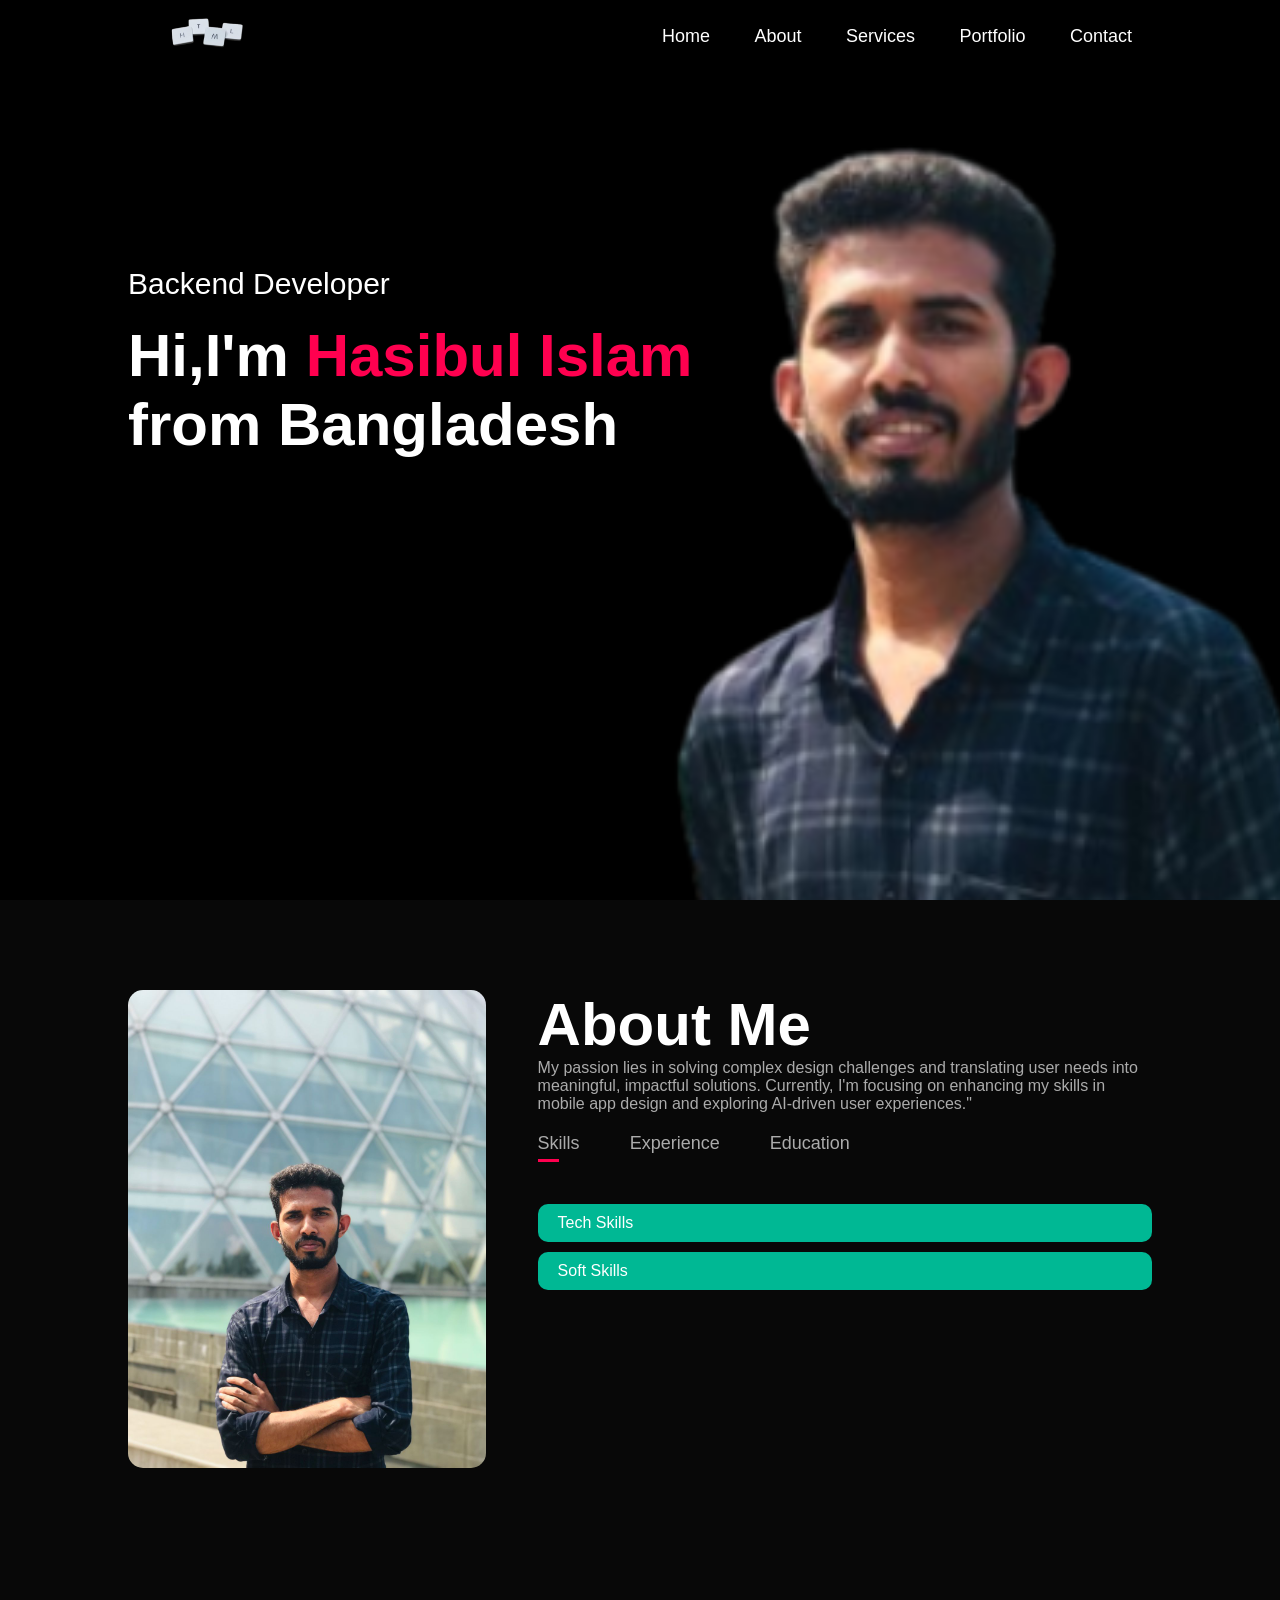
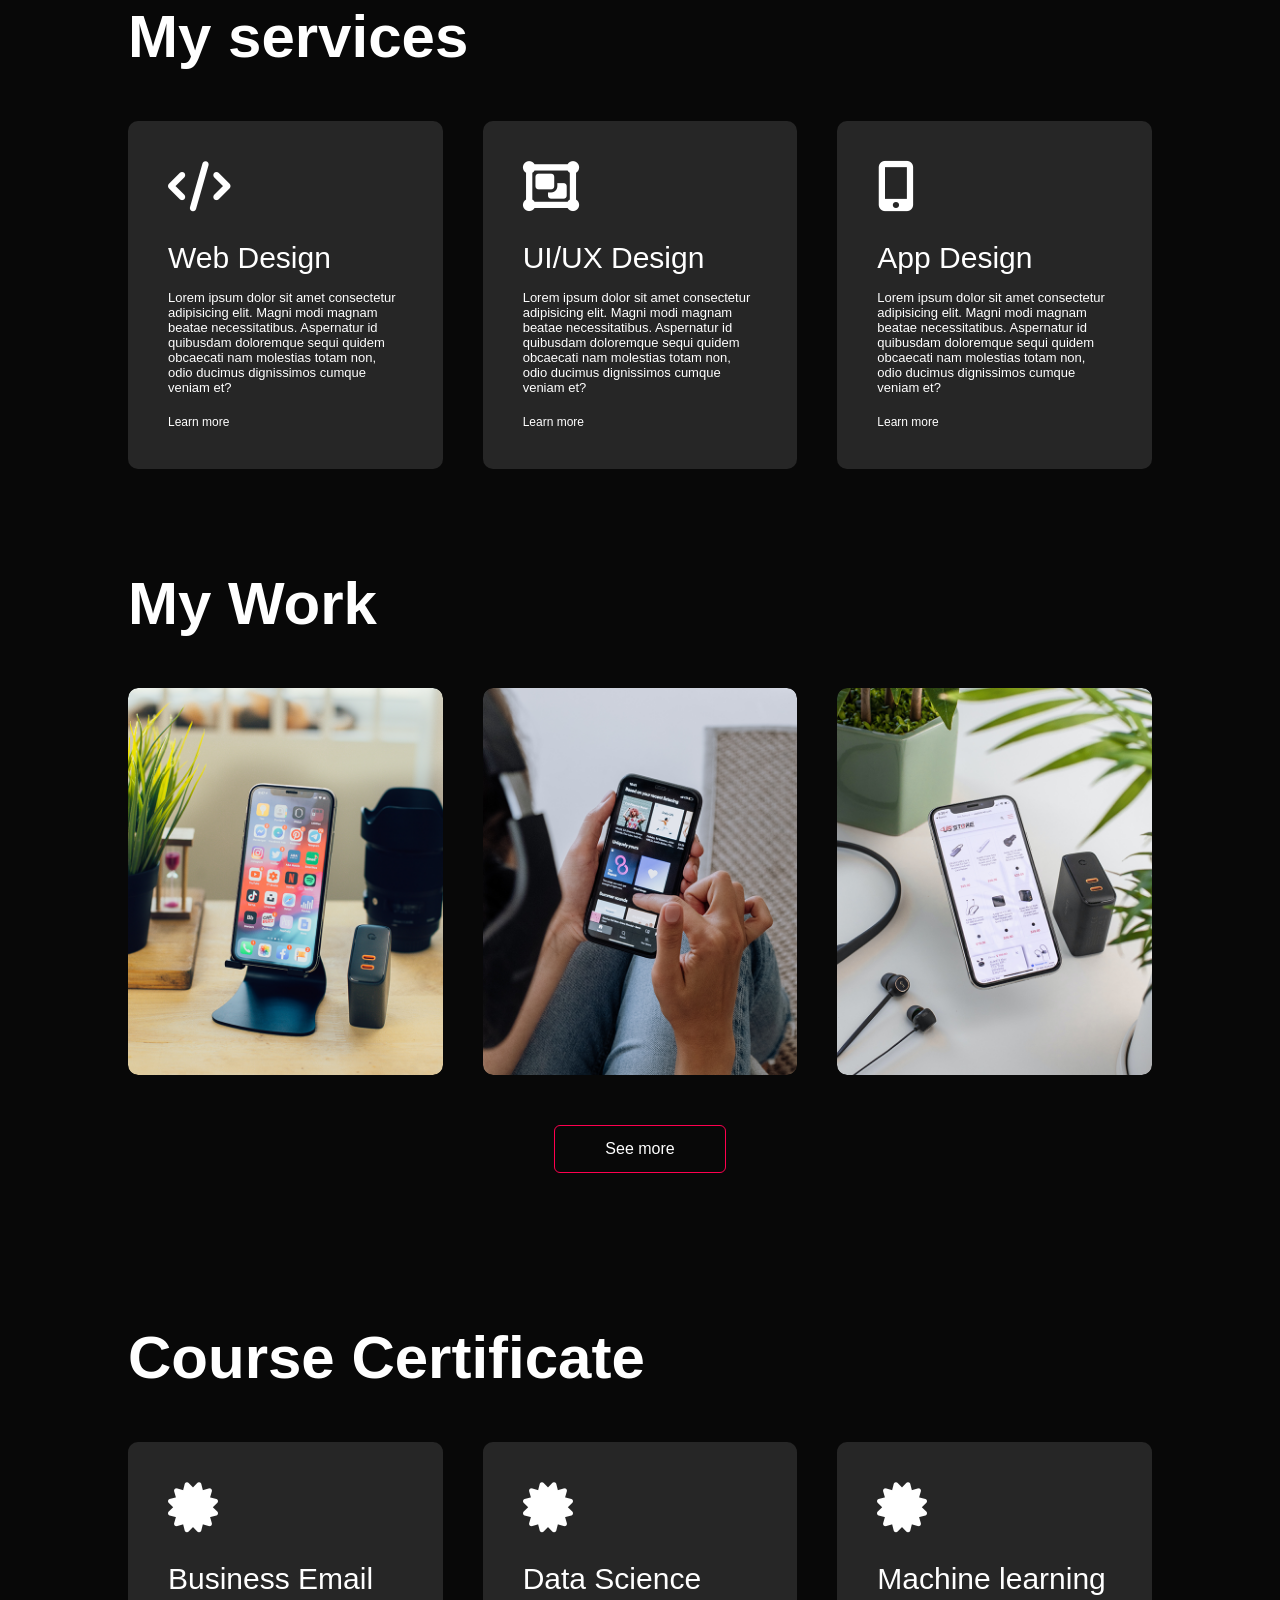
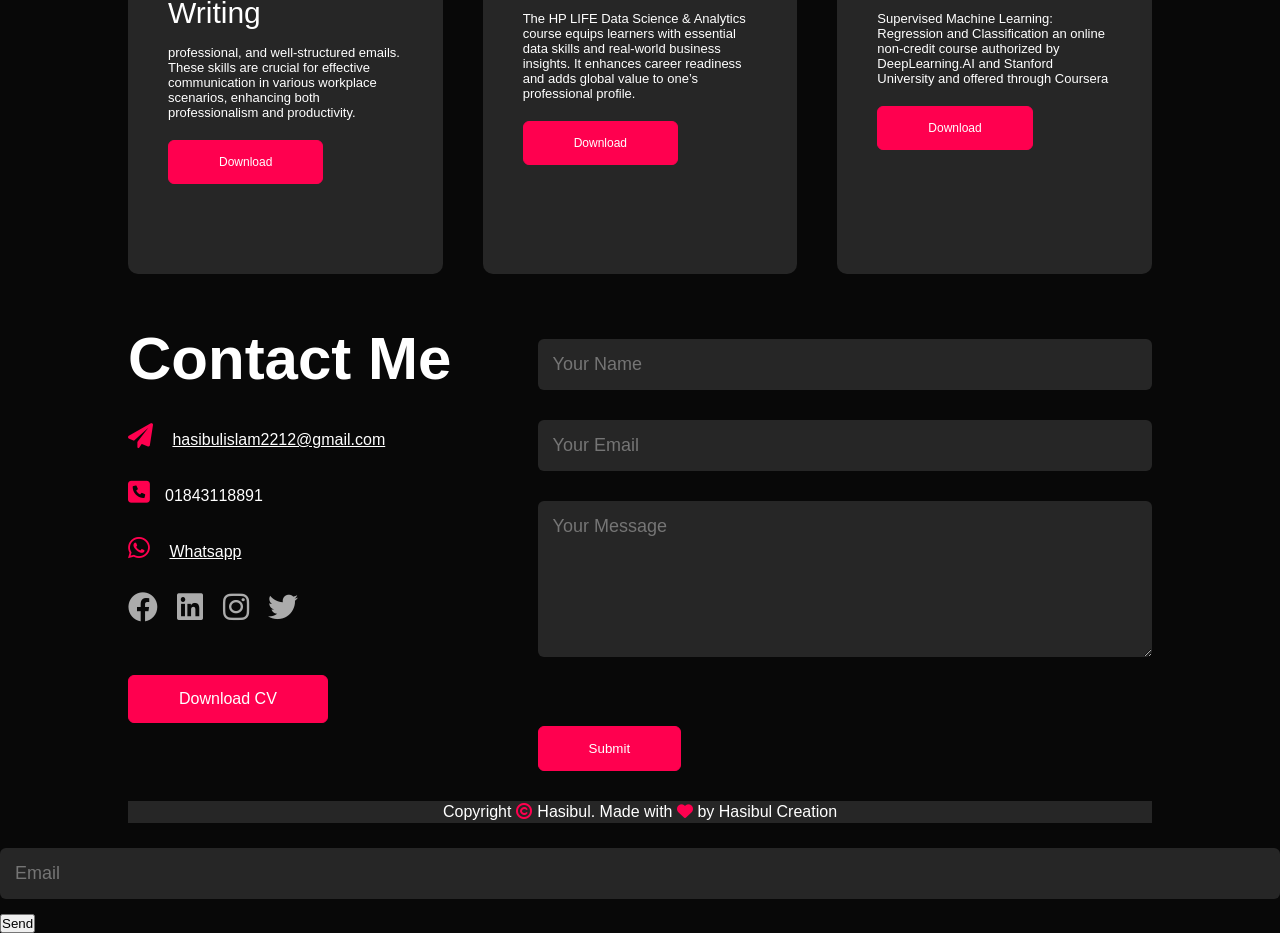
==== index.html @ d0d45b20 "added some feature" ====
<!DOCTYPE html>
<html lang="en">
<head>
    <meta charset="UTF-8">
    <meta name="viewport" content="width=device-width, initial-scale=1.0">
    <title>Portfolio</title>
    <link rel="stylesheet" href="style.css">
    <link rel="stylesheet" href="https://cdnjs.cloudflare.com/ajax/libs/font-awesome/6.0.0-beta3/css/all.min.css">


</head>
<body>
    <!--Home section-->
    <div id="header">
        <div class="container">
            <nav>
                <img src="images/logo1.png" class="logo">
                <ul id="sidemenu">
                    <li><a href="#header">Home</a></li>
                    <li><a href="#about">About</a></li>
                    <li><a href="#services">Services</a></li>
                    <li><a href="#portfolia">Portfolio</a></li>
                    <li><a href="#contact">Contact</a></li>
                    <i class="fa-solid fa-xmark"onclick="closemenu()"></i>
                </ul>
                <i class="fa-solid fa-bars" onclick="openmenu()"></i>
            </nav>
            <div class="header-text">
                <p>Backend Developer</p>
                <h1>Hi,I'm <span>Hasibul Islam </span> <br>from Bangladesh</h1>
            </div>
        </div>

    </div>
    <!-- About section-->
    <div id="about">
        <div class="container">
            <div class="row">
                <div class="about-col-1">
                    <img src="images/my.jpg">
                </div>
                <div class="about-col-2">
                   <h1 class="sub-title">About Me</h1>
                   <p>My passion lies in solving complex design challenges and translating user needs into meaningful, impactful solutions.
                    Currently, I'm focusing on enhancing my skills in mobile app design and exploring AI-driven user experiences."
                   </p>
                   <div class="tab-titles">
                    <p class="tab-links active-link" onclick="opentab('skills')">Skills</p>
                    <p class="tab-links"onclick="opentab('experience')">Experience</p>
                    <p class="tab-links"onclick="opentab('education')">Education</p>
                   </div>
<!---addd -->

<div class="tab-contents active-tab" id="skills">
    <div class="skill-section">
      <button class="dropdown-btn">Tech Skills</button>
      <div class="dropdown-content">
        <ul>
                        
            <li>
                <span>Python</span><br>
                <div class="bar-container">
                  <div class="bar" style="width: 90%;">90%</div>
                </div>
              </li>

              <li>
                <span>JavaScript</span><br>
                <div class="bar-container">
                  <div class="bar" style="width: 75%;">75%</div>
                </div>
              </li>

              <li>
                <span>react</span><br>
                <div class="bar-container">
                  <div class="bar" style="width: 30%;">30%</div>
                </div>
              </li>

              <li>
                <span>C</span><br>
                <div class="bar-container">
                  <div class="bar" style="width: 80%;">80%</div>
                </div>
              </li>

              <li>
                <span>C++</span><br>
                <div class="bar-container">
                  <div class="bar" style="width: 60%;">60%</div>
                </div>
              </li>

              <li>
                <span>HTML</span><br>
                <div class="bar-container">
                  <div class="bar" style="width: 95;">95%</div>
                </div>
              </li>

              <li>
                <span>CSS</span><br>
                <div class="bar-container">
                  <div class="bar" style="width: 90;">90%</div>
                </div>
              </li>
              <li>
                <span>Bootstrap</span><br>
                <div class="bar-container">
                  <div class="bar" style="width: 60%;">60%</div>
                </div>
              </li>

              <li>
                <span>Mysql</span><br>
                <div class="bar-container">
                  <div class="bar" style="width: 70%;">70%</div>
                </div>
              </li>
              <li>
                <span>SQLite</span><br>
                <div class="bar-container">
                  <div class="bar" style="width: 70;">70%</div>
                </div>
              </li>
        </ul>

        
      </div>
    </div>
  
    <div class="skill-section">
      <button class="dropdown-btn">Soft Skills</button>
      <div class="dropdown-content">
        <ul>
          <li>
            <span>Communication</span><br>
            <div class="bar-container">
              <div class="bar" style="width: 80%;">80%</div>
            </div>
          </li>
          <li>
            <span>Teamwork</span><br>
            <div class="bar-container">
              <div class="bar" style="width: 75%;">75%</div>
            </div>
          </li>
          <li>
            <span>Problem_Solving</span><br>
            <div class="bar-container">
              <div class="bar" style="width: 75%;">75%</div>
            </div>
          </li>

          <li>
            <span>Adaptability</span><br>
            <div class="bar-container">
              <div class="bar" style="width: 100%;">100%</div>
            </div>
          </li>
          <li>
            <span>Leadership</span><br>
            <div class="bar-container">
              <div class="bar" style="width: 70%;">70%</div>
            </div>
          </li>

          <li>
            <span>Time management</span><br>
            <div class="bar-container">
              <div class="bar" style="width: 95%;">95%</div>
            </div>
          </li>
          


        </ul>
      </div>
    </div>
  </div>



                   
                   <div class="tab-contents" id="experience">
                    <ul>
                        <li><span>2021 - Current</span><br>UI/UX Design Training at ET Institute </li>
                        <li><span>2019 - 2021</span><br>Team lead at StartApp LLC.</li>
                        <li><span>2017 - 2019</span><br> Internship on Android /ios system</li>
                    </ul>

                   </div>
                   <div class="tab-contents"id="education">
                    <ul>
                        <li><span>2016</span><br>UI/UX design Training a ET Institute</li>
                        <li><span>2019-2024</span><br>B.sc in CSE </li>
                        <li><span>2025</span><br>M.sc in Data Science</li>
                    </ul>

                   </div>
                   
                </div>
            </div>
        </div>
    </div>
    <!------Serrvices------------------>
    <div id="services">
        <div class="container">
            <h1 class="sub-title">My services</h1>
            <div class="services-list">
                <div>
                    <i class="fas fa-code"></i>
                    <h2>Web Design</h2>
                    <p>Lorem ipsum dolor sit amet consectetur adipisicing elit. Magni modi magnam beatae necessitatibus. Aspernatur id quibusdam doloremque sequi quidem obcaecati nam molestias totam non, odio ducimus dignissimos cumque veniam et?</p>
                    <a href="#">Learn more</a>
                </div>
                <div>
                    <i class="fas fa-object-group"></i> 
                    <h2>UI/UX Design</h2>
                    <p>Lorem ipsum dolor sit amet consectetur adipisicing elit. Magni modi magnam beatae necessitatibus. Aspernatur id quibusdam doloremque sequi quidem obcaecati nam molestias totam non, odio ducimus dignissimos cumque veniam et?</p>
                    <a href="#">Learn more</a>
                </div>
                <div>
                    <i class="fas fa-mobile-alt"></i> 

                    <h2>App Design</h2>
                    <p>Lorem ipsum dolor sit amet consectetur adipisicing elit. Magni modi magnam beatae necessitatibus. Aspernatur id quibusdam doloremque sequi quidem obcaecati nam molestias totam non, odio ducimus dignissimos cumque veniam et?</p>
                    <a href="#">Learn more</a>
                </div>
                   
                </div>

            </div>
        </div>
     
        <!---------portfolio-------------->
    <div id="portfolia">
        <div class="container">
            <h1 class="sub-title">My Work</h1>
            <div class="work-list">
                <div class="work">
                    <img src="images/work-1.png">
                    <div class="layer">
                        <h3>Social Media App</h3>
                        <p>The app connects you to the talented prople around the world. Download the app from play store.</p>
                        <a href="#"><i class="fa-solid fa-up-right-from-square"></i></a>
                    </div>
                </div>
                <div class="work"><img src="images/work-2.png">
                    <div class="layer">
                        <h3>Music App</h3>
                        <p>The app connects you to the talented prople around the world. Download the app from play store.</p>
                        <a href="#"><i class="fa-solid fa-up-right-from-square"></i></a>
                    </div>
                    </div>
                <div class="work"><img src="images/work-3.png">
                    <div class="layer">
                        <h3>Online Shopping App</h3>
                        <p>Buy product stay at home and save time ,Enjoy life. Download the app from play store.</p>
                        <a href="#"><i class="fa-solid fa-up-right-from-square"></i></a>
                
                </div>
                    
                
                </div>
            </div>
            
        <a href="#" class="btn">See more</a>
        </div>
    </div>

<!--  Online certification -->
    <!------Serrvices------------------>
    <div id="services">
        <div class="container">
            <h1 class="sub-title">Course Certificate</h1>
            <div class="services-list">
                <div>
                    <i class="fa-solid fa-certificate"></i>
                    <h2>Business Email Writing</h2>
                    <p>professional, and well-structured emails. These skills are crucial for effective communication in various workplace scenarios, enhancing both professionalism and productivity.</p>
                    <a href="images/Email.pdf" download class="btn btn2">Download</a>
                </div>
                <div>
                    <i class="fa-solid fa-certificate"></i>
                    <h2>Data Science</h2>
                    <p>The HP LIFE Data Science & Analytics course equips learners with essential data skills and real-world business insights. It enhances career readiness and adds global value to one’s professional profile.</p>
                    <a href="images/DataScience.pdf" download class="btn btn2">Download</a>
                </div>
                <div>
                    <i class="fa-solid fa-certificate"></i>

                    <h2>Machine learning</h2>
                    <p> Supervised Machine Learning: Regression and
                        Classification
                        an online non-credit course authorized by DeepLearning.AI and Stanford University and
                        offered through Coursera</p>
                        <a href="images/Supervised_ML.pdf" download class="btn btn2">Download</a>
                </div>
                   
                </div>

            </div>
        </div>


<!-----------------Contact------------------------>
<div id="contact">
    <div class="container">
        <div class="row">
            <div class="contact-left">
                <h1 class="sub-title">Contact Me</h1>
                <p><i class="fa-solid fa-paper-plane"></i>
                    <a href="mailto:hasibulislam2212@gmail.com"style="color: white; text-decoration: underline;">hasibulislam2212@gmail.com </a></p> 
                <p><i class="fa-solid fa-square-phone"></i>01843118891</p>
                <p>
                    <i class="fa-brands fa-whatsapp" ></i>
                    <a href="https://wa.me/8801843118891" style="color: white; text-decoration: underline;">Whatsapp</a>
                  </p>
                  
                

                <div class="social-icons">
                    <a href="https://www.facebook.com/profile.php?id=100022952733782"><i class="fa-brands fa-facebook"></i></a>
                    <a href="https://www.linkedin.com/in/md-hasibul-islam-a58a75264"><i class="fa-brands fa-linkedin"></i></a>
                    
                    <a href=""><i class="fa-brands fa-instagram"></i></a>
                    <a href=""><i class="fa-brands fa-twitter"></i></i>
                    </a>
                   

                   
                </div>
                <a href="images/my-cv.pdf" download class="btn btn2">Download CV</a>
            </div>
            <div class="contact-right">
                <form name="submit-to-google-sheet">
                    <input type="text" name="Name" placeholder="Your Name" required>
                    <input type="Email" name="Email" placeholder="Your Email" required>
                    <textarea name="Message" rows="6" placeholder="Your Message"></textarea>
                    <button type="submit" class="btn btn2">Submit</button>
                </form>
                <span id="msg"> </span>

            </div>
        </div>
        <div class="copyright">
            <p >Copyright <i id='copy'class="fa-regular fa-copyright"></i> Hasibul. Made with <i class="fa-solid fa-heart"></i> by Hasibul Creation</p>
        </div>
    </div>
</div>
    <script>
        var tablinks=document.getElementsByClassName("tab-links")
        var tabcontents=document.getElementsByClassName("tab-contents")
        function opentab(tabname){
            for(tablink of tablinks){
                tablink.classList.remove("active-link");
            }
            for(tabcontent of tabcontents){
                tabcontent.classList.remove("active-tab");
            }
            event.currentTarget.classList.add("active-link")
            document.getElementById(tabname).classList.add("active-tab");
        }
</script>
<script>
    var sidemenu=document.getElementById("sidemenu");

function openmenu(){
    sidemenu.style.right="0";
}
function closemenu(){
    sidemenu.style.right="-200px";
}
</script>

<!--------Scripts for google Sheet-->
<form name="submit-to-google-sheet">
    <input name="email" type="email" placeholder="Email" required>
    <button type="submit">Send</button>
  </form>
  
  <script>
    const scriptURL = 'https://script.google.com/macros/s/AKfycbxXuohKjLTqJzV5BYxZj2ONTsQzF-bx7kNTBcKmpNZhheGKKLPEAFTcOA_Ugq9JaPyUqA/exec'
    const form = document.forms['submit-to-google-sheet']

    const msg= document.getElementById("msg")
  
    form.addEventListener('submit', e => {
      e.preventDefault()
      fetch(scriptURL, { method: 'POST', body: new FormData(form)})
        .then(response => {
           msg.innerHTML ="Message sent successfully" 
           setTimeout(function(){
            msg.innerHTML = ""
           },5000)
           form.reset()
        })
        .catch(error => console.error('Error!', error.message))
    })
  </script>

<script>
    // JavaScript for dropdown toggle
    document.querySelectorAll(".dropdown-btn").forEach(btn => {
      btn.addEventListener("click", () => {
        btn.classList.toggle("active");
        const content = btn.nextElementSibling;
        content.style.display = content.style.display === "block" ? "none" : "block";
      });
    });
  </script>
  



    
</body>
</html>
---- style.css ----
*{
    margin: 0;
    padding: 0;
    font-family: 'Poppins',sans-serif;
    box-sizing: border-box;
}
html{
    scroll-behavior: smooth;
}
body{
    background-color:#080808;
    color: #fff;
}
#header{
    width: 100%;
    height:100vh;
    background-image: url(images/back.png);
    background-size:cover ;
    background-position: center;
}
.container{
    padding: 10px 10%;
}
nav{
    display: flex;
    align-items: center;
    justify-content: space-between;
    flex-wrap: wrap;
}
.logo{
    width: 140px;
}
nav ul li{
    display: inline-block;
    list-style: none;
    margin: 10px 20px;

}
nav ul li a{
    color:#fff;
    text-decoration: none;
    font-size: 18px ;
    position: relative;
}
nav ul li a::after{
    content: '' ;
    width: 0;
    height: 3px;
    background: #ff004f;
    position: absolute;
    left: 0;
    bottom: -6px;
    transition:  0.5s;
}
nav ul li a:hover::after{
    width: 100%;
}
.header-text{
    margin-top: 20%;
    font-size: 30px;
}
.header-text h1{
    font-size: 60px;
    margin-top: 20px;
}
.header-text h1 span{
    color: #ff004f;
}
/* ------------About section---------*/
#about{
    padding: 80px 0;
    color:#ababab;
}
.row{
    display: flex;
    justify-content: space-between;
    flex-wrap: wrap;
}
.about-col-1{
    flex-basis: 35%;
}
.about-col-1 img{
    width: 100%;
    border-radius: 15px;
}
.about-col-2{
   flex-basis: 60%; 

}
.sub-title{
    font-size: 60px;
    font-weight: 600;
    color: #fff;
}

.tab-titles{
    display: flex;
    margin: 20px 0 40px;
}
.tab-links{
    margin-right: 50px;
    font-size: 18px;
    font-weight: 500;
    cursor: pointer;
    position: relative;
}
.tab-links::after{
    content: '';
    width: 0;
    height: 3px;
    background: #ff004f;
    position: absolute;
    left: 0;
    bottom: -8px;
    transition: 0.5s;
}
.tab-links.active-link::after{
    width: 50%;

}
.tab-contents ul li{
    list-style: none;
    margin: 10px 0;
}
.tab-contents ul li span{
    color: #b54769;
    font-size: 14px;
}
.tab-contents{
    display: none;
}
.tab-contents.active-tab{
    display: block;
}

/* ------services-----------------*/
#services{
    padding: 30px 0;
}
.services-list{
    display: grid;
    grid-template-columns: repeat(auto-fit, minmax(250px,1fr));
    grid-gap: 40px;
    margin-top: 50px;
}
.services-list div{
background: #262626;
padding: 40px;
font-size: 13px;
font-weight: 300;
border-radius: 10px;
transition: background 0.5s, transform 0.5s;

}
.services-list div i{
    font-size: 50px;
    margin-bottom: 30px;

}
.services-list div h2{
    font-size: 30px;
    font-weight: 500;
    margin-bottom: 15px;

}
.services-list div a{
    text-decoration: none;
    color: #fff;
    font-size: 12px;
    margin-top: 20px;
    display: inline-block;
}
.services-list div:hover{
    background: #ff004f;
    transform: translateY(-10px);
}


/* --------------Portfolia----------*/
#portfolia{
    padding: 50px 0;
}
.work-list{
    display: grid;
    grid-template-columns: repeat(auto-fit, minmax(250px,1fr));
    grid-gap: 40px;
    margin-top: 50px;
}
.work{
    border-radius: 10px;
    position: relative;
    overflow: hidden;
}
.work img{
    width: 100%;
    border-radius: 10px;
    display: block;
    transition: transform 0.5s;
}
.layer{
    width: 100%;
    height: 0;
    background:linear-gradient(rgba(0,0,0,0.6), #ff004f);
    border-radius: 10px;
    position: absolute;
    left: 0;
    bottom: 0;
    overflow: hidden;
    display: flex;
    align-items: center;
    justify-content: center;
    flex-direction: column;
    padding: 0 40px;
    text-align: center;
    font-size: 20px;
    transition: height 0.5s;
}
.layer h3{
    font-weight: 500;
    margin-bottom: 20px;
}
.layer a{
    margin-top: 20px;
    color:#ff004f ;
    text-decoration: none;
    font-size: 18px;
    line-height: 60px;
    background:#fff;
    width: 60px;
    height: 60px;
    border-radius: 50%;
     text-align: center;
}

.work:hover img{
    transform: scale(1.1);

}
.work:hover .layer{
    height: 100%;
}
.btn{
    display: block;
    margin: 50px auto;
    width: fit-content;
    border: 1px solid #ff004f;
    padding: 14px 50px;
    border-radius: 6px;
    text-decoration: none;
    color: #fff;
    transition: background 0.5s;
}
.btn:hover{
    background: #ff004f;
}
/*-------------------Contact CSS------------*/
.contact-left{
    flex-basis: 35%;
}
.contact-right{
    flex-basis: 60%;
}
.contact-left p{
    margin-top: 30px;
}
.contact-left p i{
    color: #ff004f;
    margin-right: 15px;
    font-size: 25px;
}
.social-icons{
    margin-top: 30px;
}
.social-icons a{
    text-decoration: none;
    font-size: 30px;
    margin-right: 15px;
    color: #ababab;
    display: inline-block;
    transition: transform 0.5s;
}
.social-icons a:hover{
    color: #ff004f;
    transform: translateY(-5px);
}
.btn.btn2{
    display: inline-block;
    background: #ff004f;
}
.contact-right form{
    width: 100%; 
}
form input, form textarea{
 width: 100%;
 border: 0;
 outline: none;
 background: #262626;
 padding: 15px;
 margin: 15px 0;
 color: #fff;
 font-size:18px;
 border-radius: 6px;
}
form.btn2{
    padding: 14px 60px;
    font-size: 18px;
    margin-top: 20px;
    cursor: pointer;
}
.copyright{
    width: 100%;
    text-align: center;
    padding: 2px 0;
    background: #262626;
    font-weight: 300;
    margin-top: 20px;
}
.copyright i{
    color: #ff004f;
}

/*---------------CSS for Small Screen------*/
nav .fa-solid{
    display: none;
}
@media only screen and (max-width: 600px) {
    #header{
        background-image: url(images/backMobile.png);

    }
    .header-text{
        margin-top: 100%;
        font-size: 16px;
    }
    .header-text h1{
        font-size: 30px;
    }
    nav .fa-solid{
        display: block;
        font-size: 25px;
    }
    nav ul{
        background:#ff004f;
        position: fixed;
        top: 0;
        right: -200px;
        width: 200px;
        height: 100vh;
        padding-top: 50px;
        z-index: 2;
        transition: right 0.5s;
    }
    nav ul li{
        display: block;
        margin: 25px;
    }
    nav ul .fa-solid{
        position: absolute;
        top: 25px;
        left: 25px;
        cursor: pointer;
    }
    .sub-title{
        font-size:40px;
    }
    .about-col-1, .about-col-2{
        flex-basis: 100%;
    }
    .about-col-1{
        margin-bottom: 30px;
    }
    .about-col-2{
        font-size: 14px;
    }
    .tab-links{
        font-size: 16px;
        margin-right: 20px;
    }
    .contact-left, .contact-right{
        flex-basis: 100%;
    }
    .copyright{
        font-size: 14px;
    }
}

#msg{
    color: #61b756;
    margin-top: -40px;
    display: block;
}




/*skill */
.dropdown-btn {
    background-color: #00b894;
    color: white;
    padding: 10px 20px;
    width: 100%;
    text-align: left;
    border: none;
    outline: none;
    font-size: 16px;
    cursor: pointer;
    border-radius: 10px;
    margin-top: 10px;
  }

  .dropdown-content {
    display: none;
    padding: 10px;
    border-left: 2px solid #00b894;
    margin-bottom: 10px;
  }

  .dropdown-btn.active + .dropdown-content {
    display: block;
  }

  .bar-container {
    width: 100%;
    background-color: #e0e0e0;
    border-radius: 20px;
    margin: 5px 0;
  }

  .bar {
    height: 20px;
    background-color: #00b894;
    text-align: right;
    padding-right: 5px;
    color: white;
    border-radius: 20px;
    font-size: 12px;
    line-height: 20px;
  }

  #skills ul {
    list-style-type: none;
    padding: 0;
  }

  #skills li {
    margin-bottom: 15px;
  }
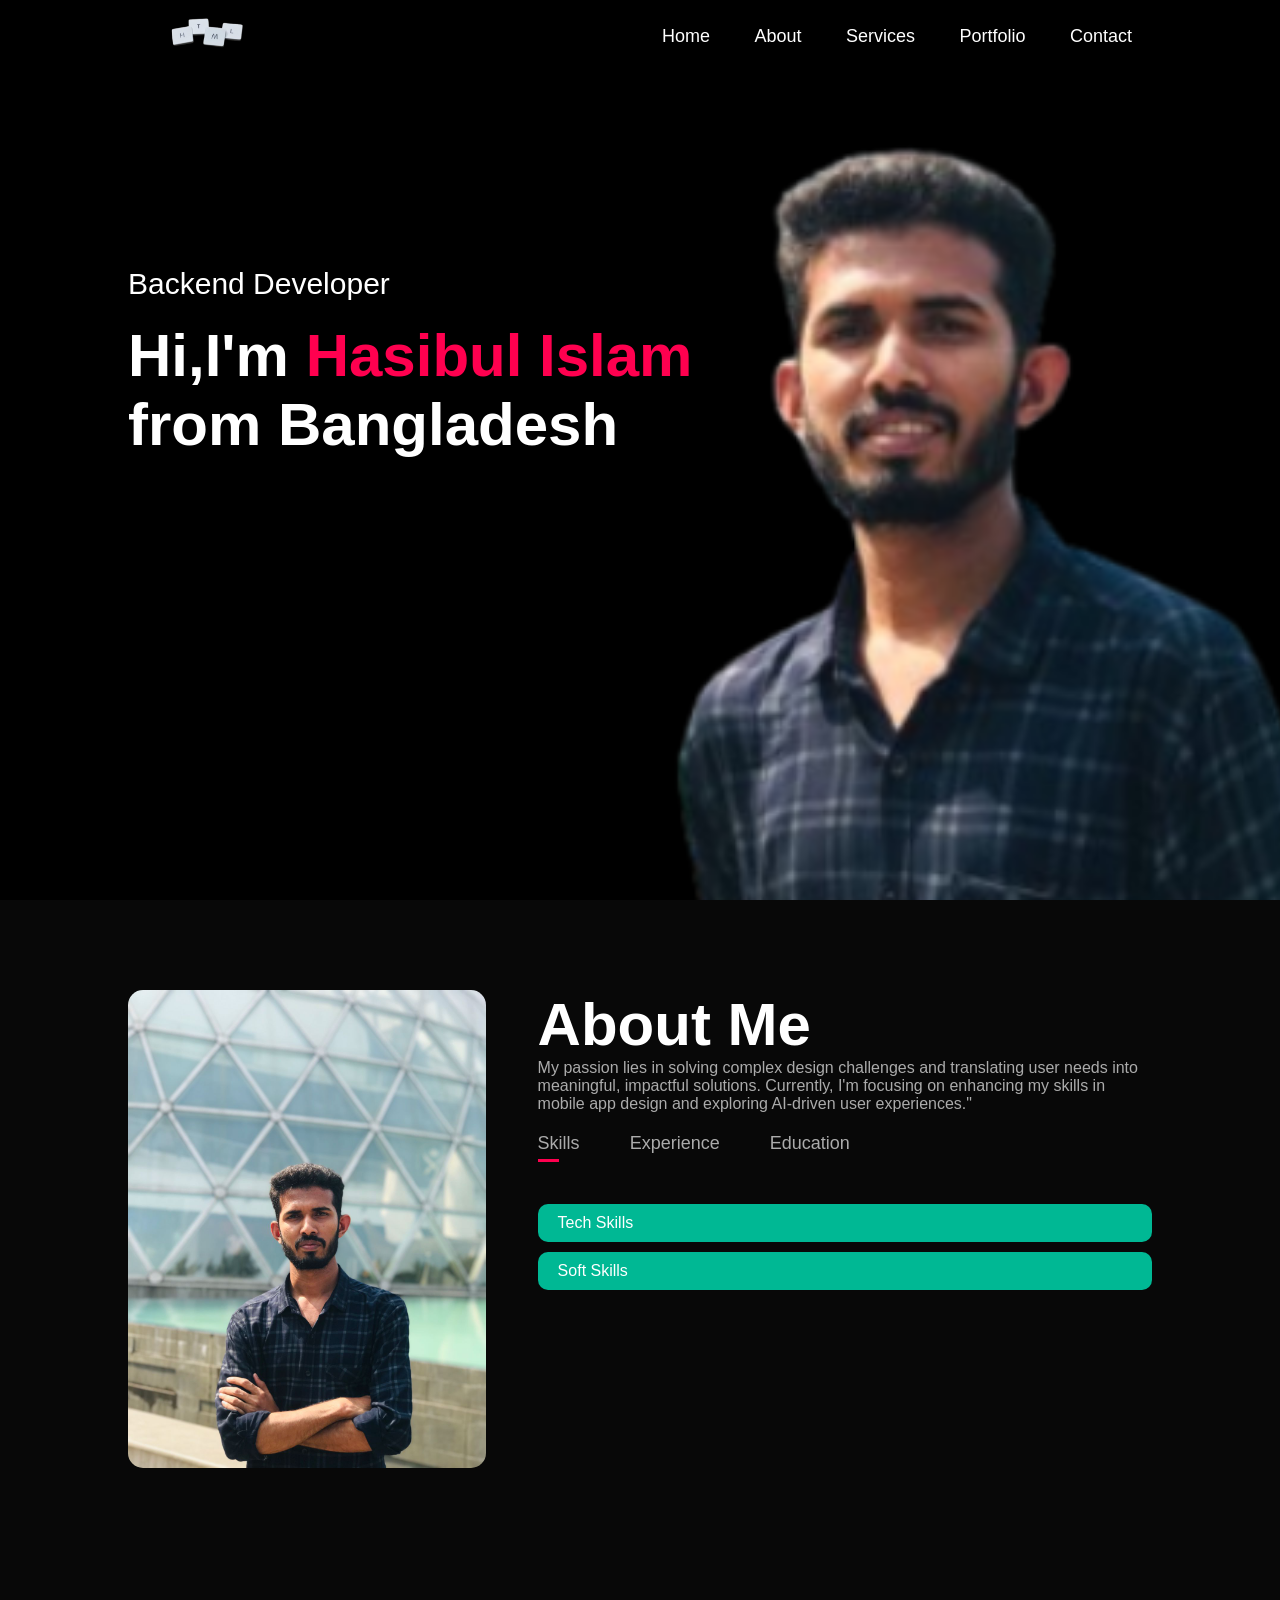
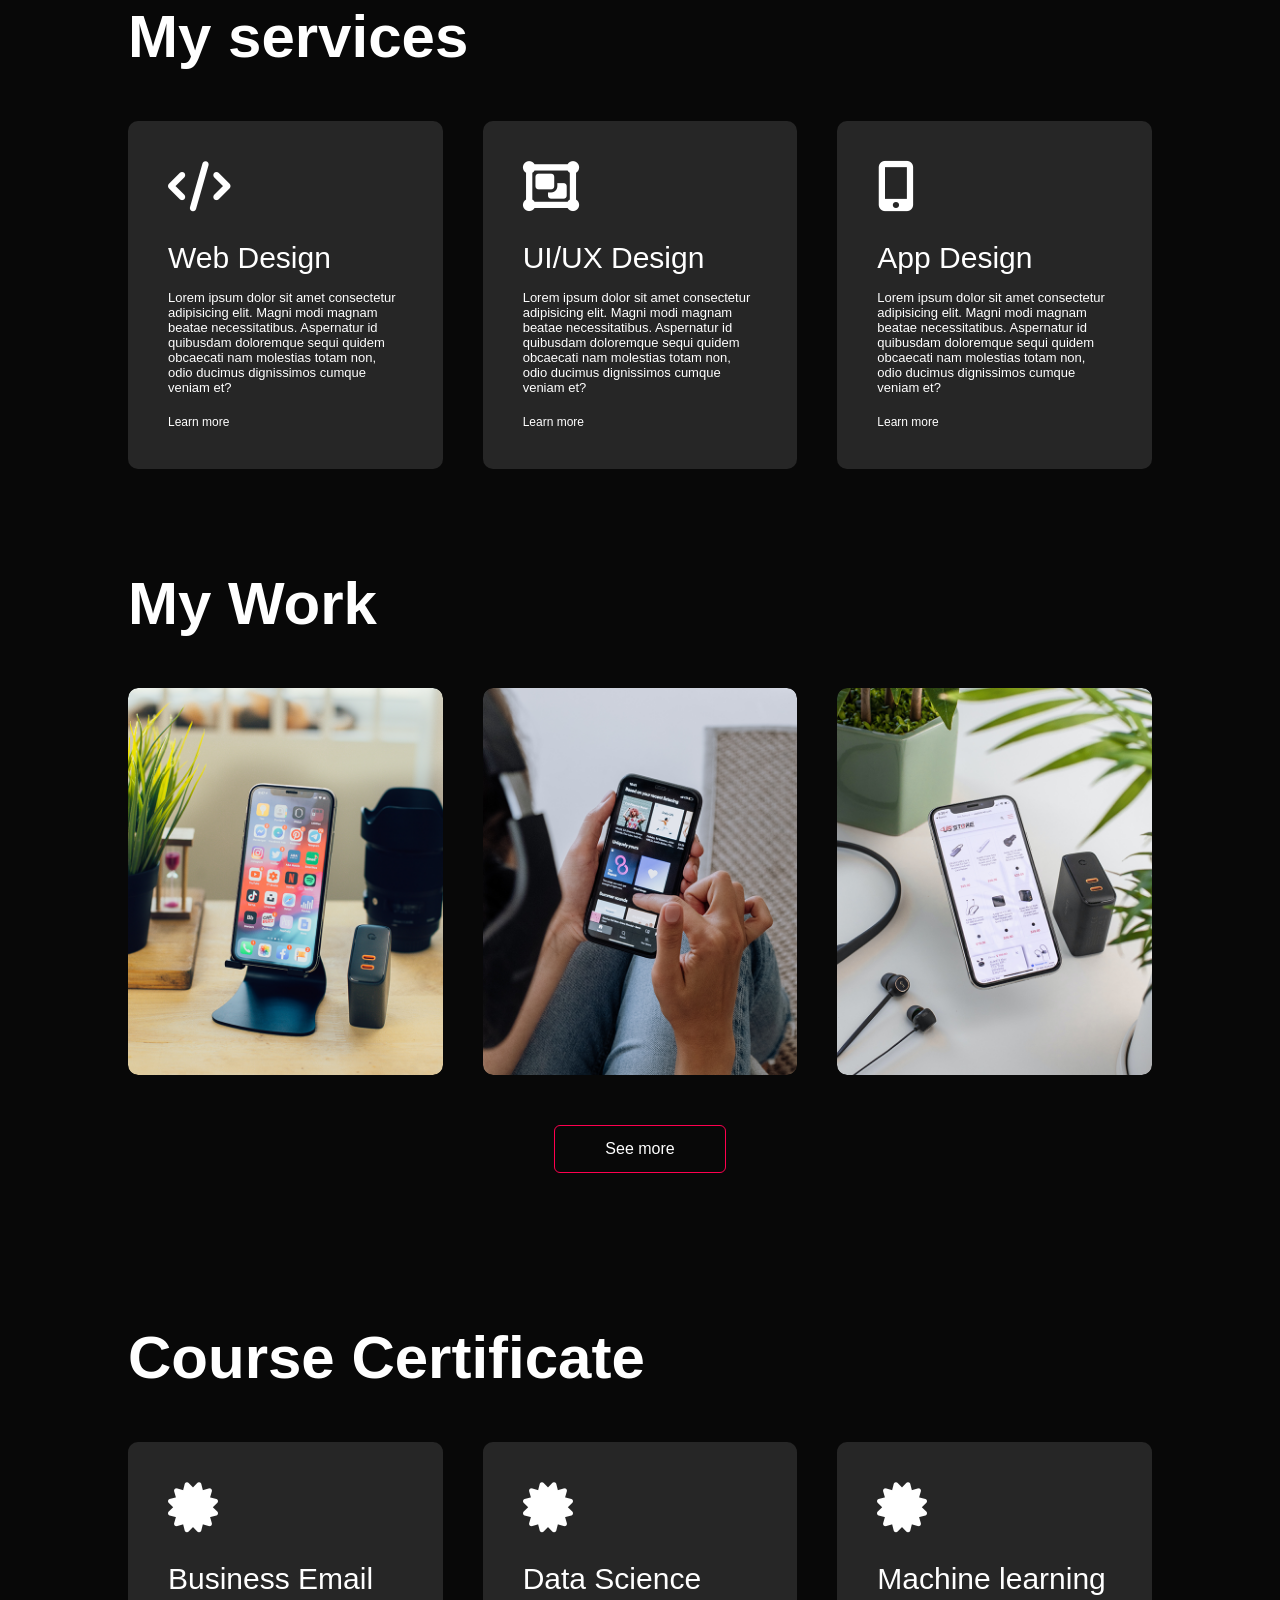
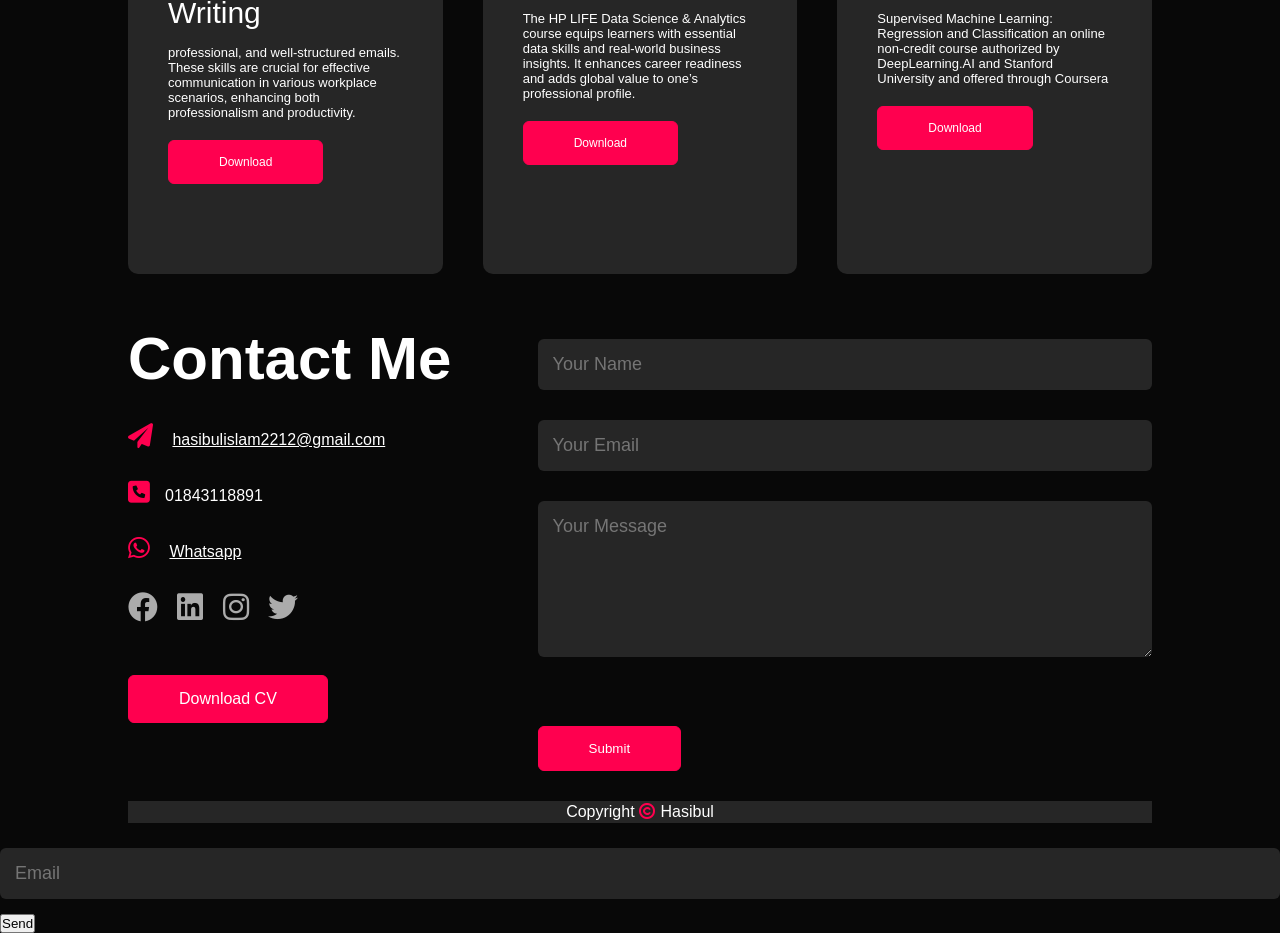
==== commit f8f7c58b: "modify experience" ====
--- a/index.html
+++ b/index.html
@@ -185,17 +185,18 @@
                    
                    <div class="tab-contents" id="experience">
                     <ul>
-                        <li><span>2021 - Current</span><br>UI/UX Design Training at ET Institute </li>
-                        <li><span>2019 - 2021</span><br>Team lead at StartApp LLC.</li>
-                        <li><span>2017 - 2019</span><br> Internship on Android /ios system</li>
+                        <li><span> 2023-2024</span><br>Senior-ExecutiveatFECSA </li>
+                        <li><span>2025 - 2026</span><br>Vice-Presidentat Swopnosarothi</li>
+                      
                     </ul>
 
                    </div>
                    <div class="tab-contents"id="education">
                     <ul>
-                        <li><span>2016</span><br>UI/UX design Training a ET Institute</li>
-                        <li><span>2019-2024</span><br>B.sc in CSE </li>
-                        <li><span>2025</span><br>M.sc in Data Science</li>
+                        <li><span>2017</span><br>SSC, Yakub Ali High School,Kamleshordi</li>
+                        <li><span>2019</span><br>HSC, Kadirdi College ,Boalmari,Faridpur </li>
+                        <li><span>2020-2023</span><br>B.sc in CSE ,Faridpur Engineering College,University of Dhaka</li>
+                       
                     </ul>
 
                    </div>
@@ -332,7 +333,7 @@
 
                    
                 </div>
-                <a href="images/my-cv.pdf" download class="btn btn2">Download CV</a>
+                <a href="images/MY_CV.pdf" download class="btn btn2">Download CV</a>
             </div>
             <div class="contact-right">
                 <form name="submit-to-google-sheet">
@@ -346,7 +347,7 @@
             </div>
         </div>
         <div class="copyright">
-            <p >Copyright <i id='copy'class="fa-regular fa-copyright"></i> Hasibul. Made with <i class="fa-solid fa-heart"></i> by Hasibul Creation</p>
+            <p >Copyright <i id='copy'class="fa-regular fa-copyright"></i> Hasibul</p>
         </div>
     </div>
 </div>
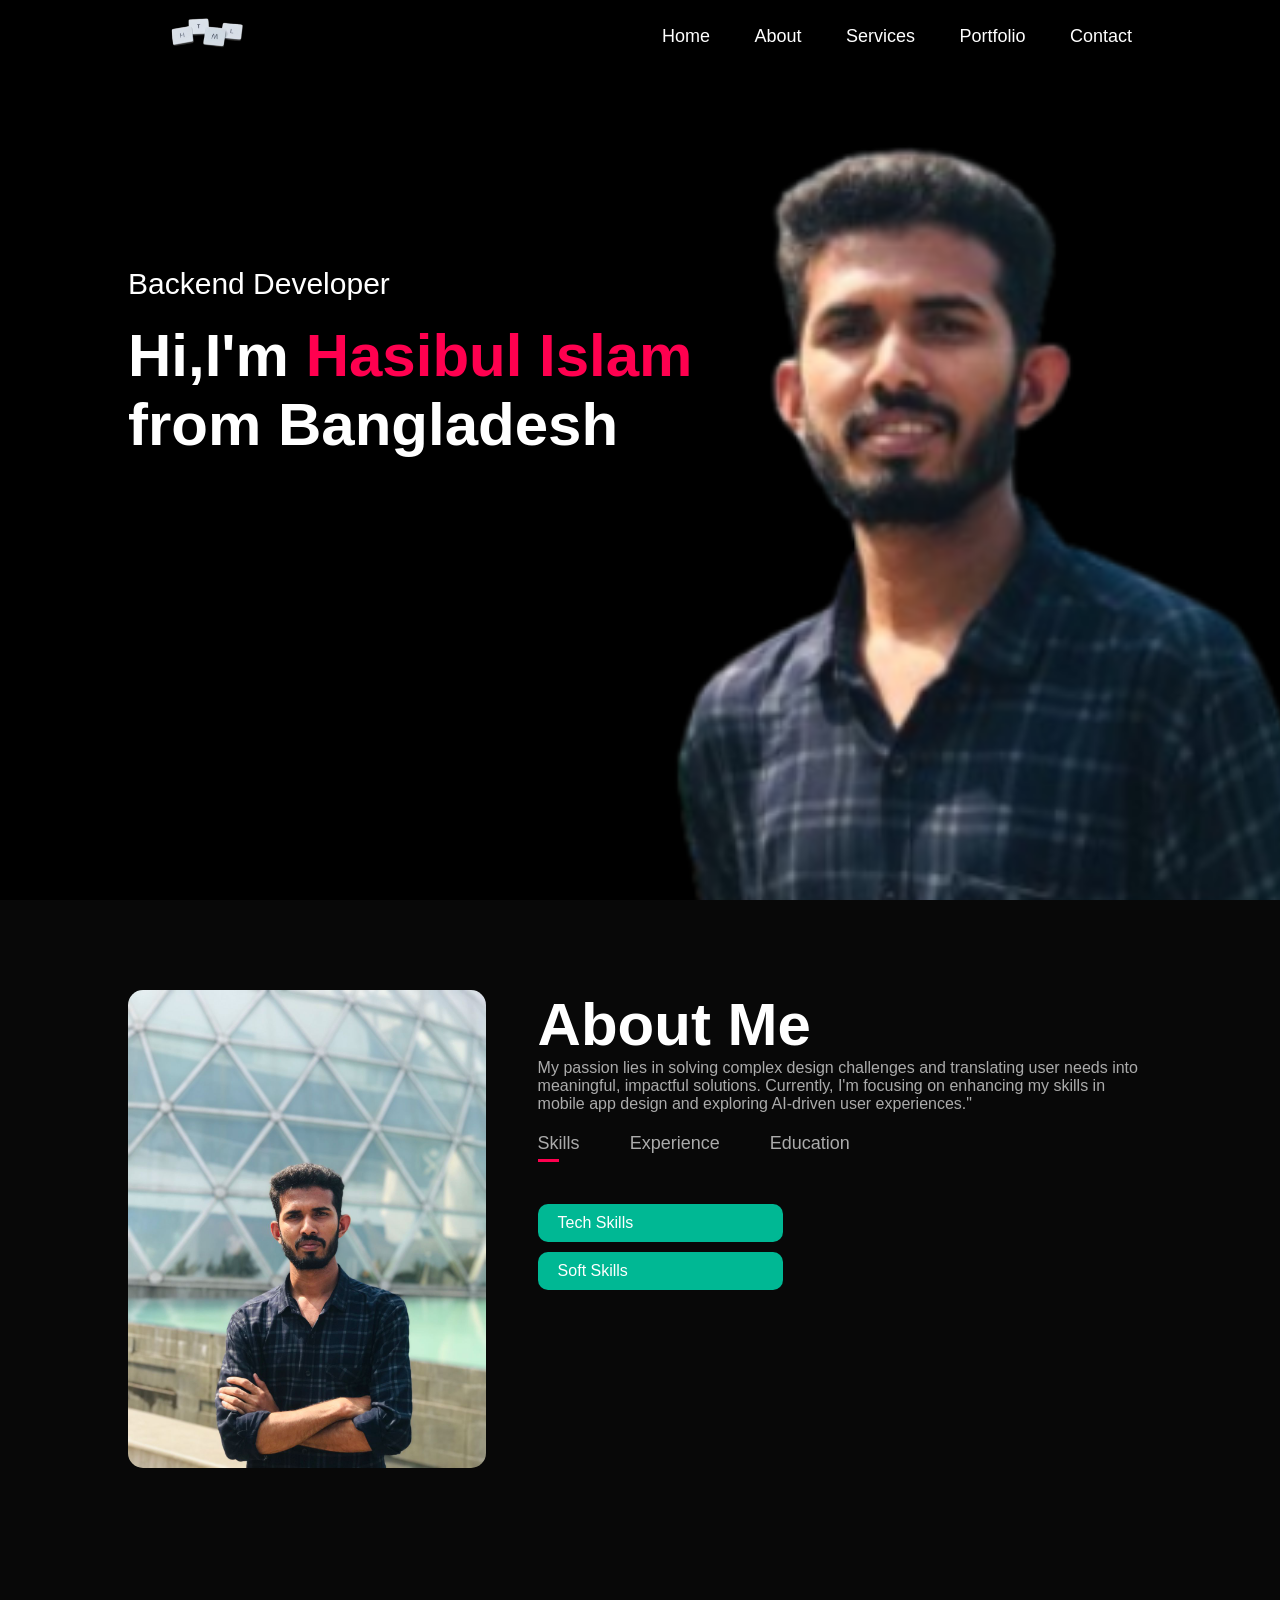
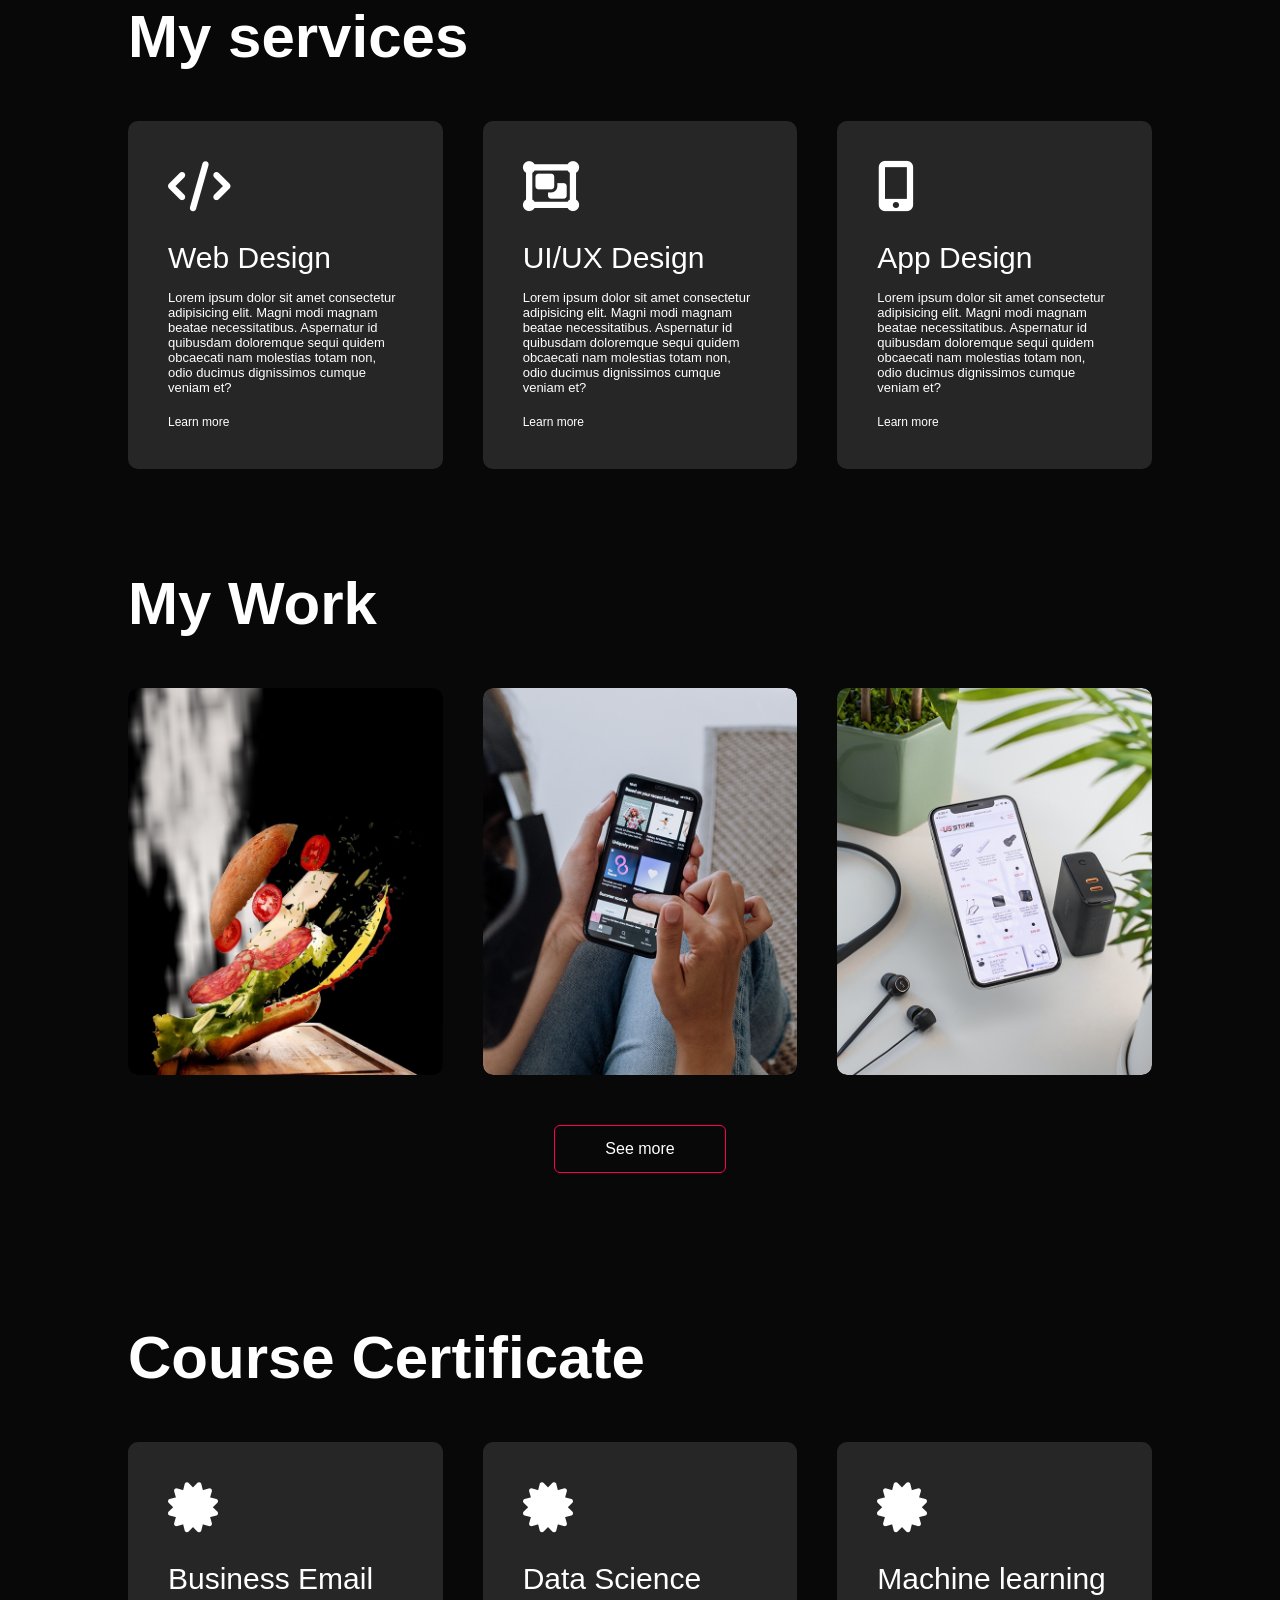
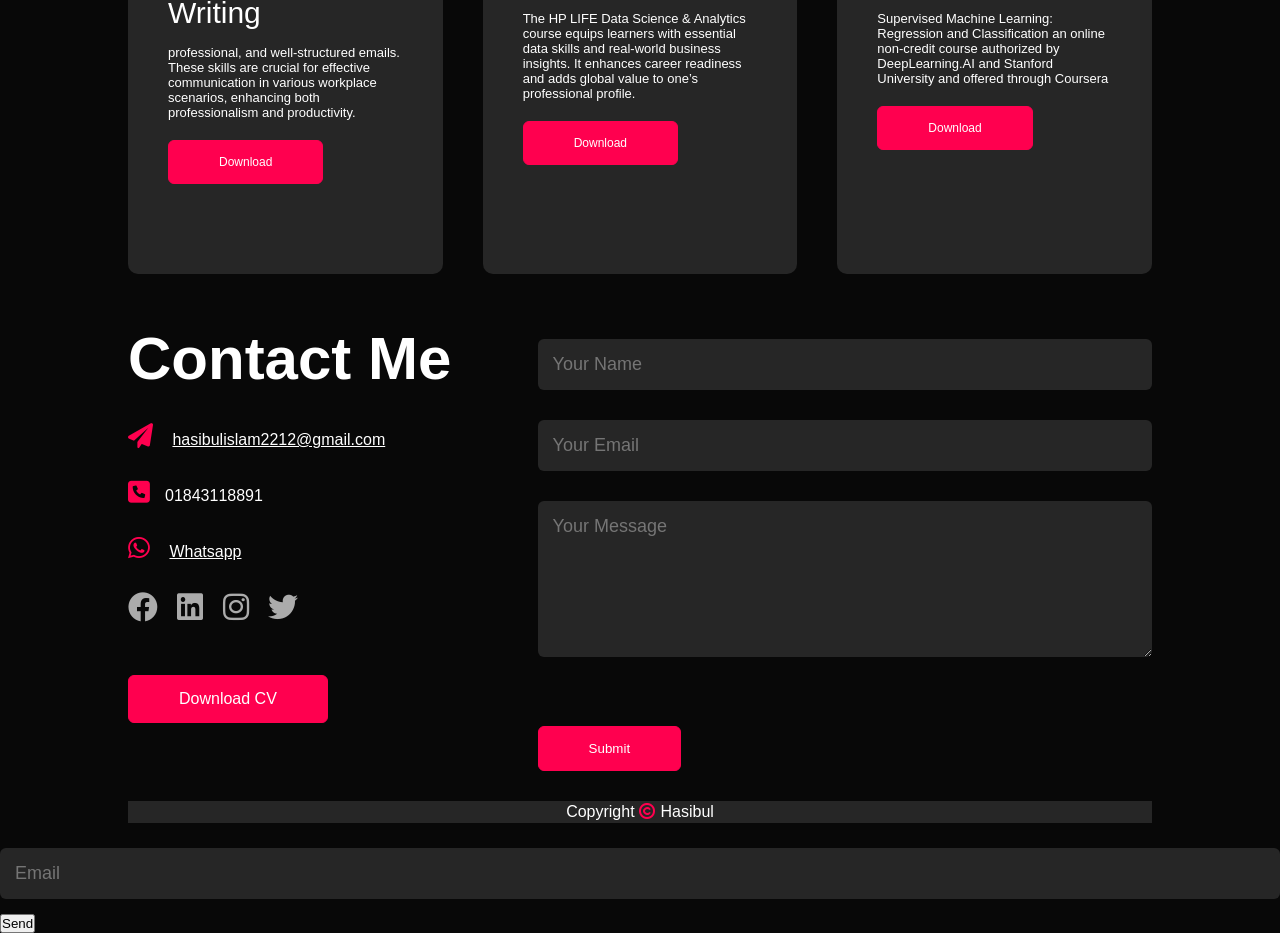
==== commit 6cd1f3a7: "update photo" ====
--- a/index.html
+++ b/index.html
@@ -52,133 +52,148 @@
 <!---addd -->
 
 <div class="tab-contents active-tab" id="skills">
-    <div class="skill-section">
-      <button class="dropdown-btn">Tech Skills</button>
-      <div class="dropdown-content">
-        <ul>
-                        
-            <li>
-                <span>Python</span><br>
-                <div class="bar-container">
-                  <div class="bar" style="width: 90%;">90%</div>
-                </div>
-              </li>
-
-              <li>
-                <span>JavaScript</span><br>
-                <div class="bar-container">
-                  <div class="bar" style="width: 75%;">75%</div>
-                </div>
-              </li>
-
-              <li>
-                <span>react</span><br>
-                <div class="bar-container">
-                  <div class="bar" style="width: 30%;">30%</div>
-                </div>
-              </li>
-
-              <li>
-                <span>C</span><br>
-                <div class="bar-container">
-                  <div class="bar" style="width: 80%;">80%</div>
-                </div>
-              </li>
-
-              <li>
-                <span>C++</span><br>
-                <div class="bar-container">
-                  <div class="bar" style="width: 60%;">60%</div>
-                </div>
-              </li>
-
-              <li>
-                <span>HTML</span><br>
-                <div class="bar-container">
-                  <div class="bar" style="width: 95;">95%</div>
-                </div>
-              </li>
-
-              <li>
-                <span>CSS</span><br>
-                <div class="bar-container">
-                  <div class="bar" style="width: 90;">90%</div>
-                </div>
-              </li>
-              <li>
-                <span>Bootstrap</span><br>
-                <div class="bar-container">
-                  <div class="bar" style="width: 60%;">60%</div>
-                </div>
-              </li>
-
-              <li>
-                <span>Mysql</span><br>
-                <div class="bar-container">
-                  <div class="bar" style="width: 70%;">70%</div>
-                </div>
-              </li>
-              <li>
-                <span>SQLite</span><br>
-                <div class="bar-container">
-                  <div class="bar" style="width: 70;">70%</div>
-                </div>
-              </li>
-        </ul>
-
-        
-      </div>
-    </div>
-  
-    <div class="skill-section">
-      <button class="dropdown-btn">Soft Skills</button>
-      <div class="dropdown-content">
-        <ul>
+  <div class="skill-section">
+    <button class="dropdown-btn">Tech Skills</button>
+    <div class="dropdown-content">
+      <ul>
+        <li>
+          <span>Python</span><br>
+          <div class="bar-container">
+            <div class="bar"></div>
+          </div>
+        </li>
+        <li>
           <li>
-            <span>Communication</span><br>
-            <div class="bar-container">
-              <div class="bar" style="width: 80%;">80%</div>
-            </div>
-          </li>
-          <li>
-            <span>Teamwork</span><br>
-            <div class="bar-container">
-              <div class="bar" style="width: 75%;">75%</div>
-            </div>
-          </li>
-          <li>
-            <span>Problem_Solving</span><br>
-            <div class="bar-container">
-              <div class="bar" style="width: 75%;">75%</div>
-            </div>
-          </li>
-
-          <li>
-            <span>Adaptability</span><br>
-            <div class="bar-container">
-              <div class="bar" style="width: 100%;">100%</div>
-            </div>
-          </li>
-          <li>
-            <span>Leadership</span><br>
-            <div class="bar-container">
-              <div class="bar" style="width: 70%;">70%</div>
-            </div>
-          </li>
-
-          <li>
-            <span>Time management</span><br>
-            <div class="bar-container">
-              <div class="bar" style="width: 95%;">95%</div>
-            </div>
-          </li>
-          
-
-
-        </ul>
-      </div>
+          <span>Django</span><br>
+          <div class="bar-container">
+            <div class="bar"></div>
+          </div>
+        </li>
+        <li>
+          <span>RestAPI</span><br>
+          <div class="bar-container">
+            <div class="bar"></div>
+          </div>
+        </li>
+          <span>JavaScript</span><br>
+          <div class="bar-container">
+            <div class="bar"></div>
+          </div>
+        </li>
+        <li>
+          <span>React</span><br>
+          <div class="bar-container">
+            <div class="bar"></div>
+          </div>
+        </li>
+        <li>
+          <span>C</span><br>
+          <div class="bar-container">
+            <div class="bar"></div>
+          </div>
+        </li>
+        <li>
+          <span>C++</span><br>
+          <div class="bar-container">
+            <div class="bar"></div>
+          </div>
+        </li>
+        <li>
+          <span>HTML</span><br>
+          <div class="bar-container">
+            <div class="bar"></div>
+          </div>
+        </li>
+        <li>
+          <span>CSS</span><br>
+          <div class="bar-container">
+            <div class="bar"></div>
+          </div>
+        </li>
+        <li>
+          <span>Bootstrap</span><br>
+          <div class="bar-container">
+            <div class="bar"></div>
+          </div>
+        </li>
+        <li>
+          <span>MySQL</span><br>
+          <div class="bar-container">
+            <div class="bar"></div>
+          </div>
+        </li>
+        <li>
+          <span>SQLite</span><br>
+          <div class="bar-container">
+            <div class="bar"></div>
+          </div>
+        </li>
+        <li>
+          <span>PostgreSQL</span><br>
+          <div class="bar-container">
+            <div class="bar"></div>
+          </div>
+        </li>
+        <li>
+          <span>Docker</span><br>
+          <div class="bar-container">
+            <div class="bar"></div>
+          </div>
+        </li>
+        <li>
+          <span>CI/CD,Github Action</span><br>
+          <div class="bar-container">
+            <div class="bar"></div>
+          </div>
+        </li>
+      </ul>
     </div>
   </div>
+
+  <div class="skill-section">
+    <button class="dropdown-btn">Soft Skills</button>
+    <div class="dropdown-content">
+      <ul>
+        <li>
+          <span>Communication</span><br>
+          <div class="bar-container">
+            <div class="bar"></div>
+          </div>
+        </li>
+        <li>
+          <span>Teamwork</span><br>
+          <div class="bar-container">
+            <div class="bar"></div>
+          </div>
+        </li>
+        <li>
+          <span>Problem Solving</span><br>
+          <div class="bar-container">
+            <div class="bar"></div>
+          </div>
+        </li>
+        <li>
+          <span>Adaptability</span><br>
+          <div class="bar-container">
+            <div class="bar"></div>
+          </div>
+        </li>
+        <li>
+          <span>Leadership</span><br>
+          <div class="bar-container">
+            <div class="bar"></div>
+          </div>
+        </li>
+        <li>
+          <span>Time Management</span><br>
+          <div class="bar-container">
+            <div class="bar"></div>
+          </div>
+        </li>
+      </ul>
+    </div>
+  </div>
+</div>
 
 
 
@@ -235,17 +250,17 @@
             </div>
         </div>
      
-        <!---------portfolio-------------->
+        <!---------MY work-------------->
     <div id="portfolia">
         <div class="container">
             <h1 class="sub-title">My Work</h1>
             <div class="work-list">
                 <div class="work">
-                    <img src="images/work-1.png">
+                    <img src="images/image4.jpg">
                     <div class="layer">
-                        <h3>Social Media App</h3>
-                        <p>The app connects you to the talented prople around the world. Download the app from play store.</p>
-                        <a href="#"><i class="fa-solid fa-up-right-from-square"></i></a>
+                        <h3>Food Waste Management System</h3>
+                        <p>This web application help us to reduce food waste  and save us our enviornment</p>
+                        <a href="https://hasibul.pythonanywhere.com/"><i class="fa-solid fa-up-right-from-square"></i></a>
                     </div>
                 </div>
                 <div class="work"><img src="images/work-2.png">
--- a/style.css
+++ b/style.css
@@ -398,7 +398,7 @@
     background-color: #00b894;
     color: white;
     padding: 10px 20px;
-    width: 100%;
+    width: 40%;
     text-align: left;
     border: none;
     outline: none;
@@ -444,4 +444,20 @@
 
   #skills li {
     margin-bottom: 15px;
-  }+  }
+
+
+/* new add*/
+.bar-container {
+  width: 30%;
+  background: #eee;
+  border-radius: 10px;
+  margin: 5px 0;
+}
+
+.bar {
+  width: 100%;   /* ✅ সবসময় পুরো হবে */
+  height: 30px;
+  background: #4caf50;
+  border-radius: 10px;
+}
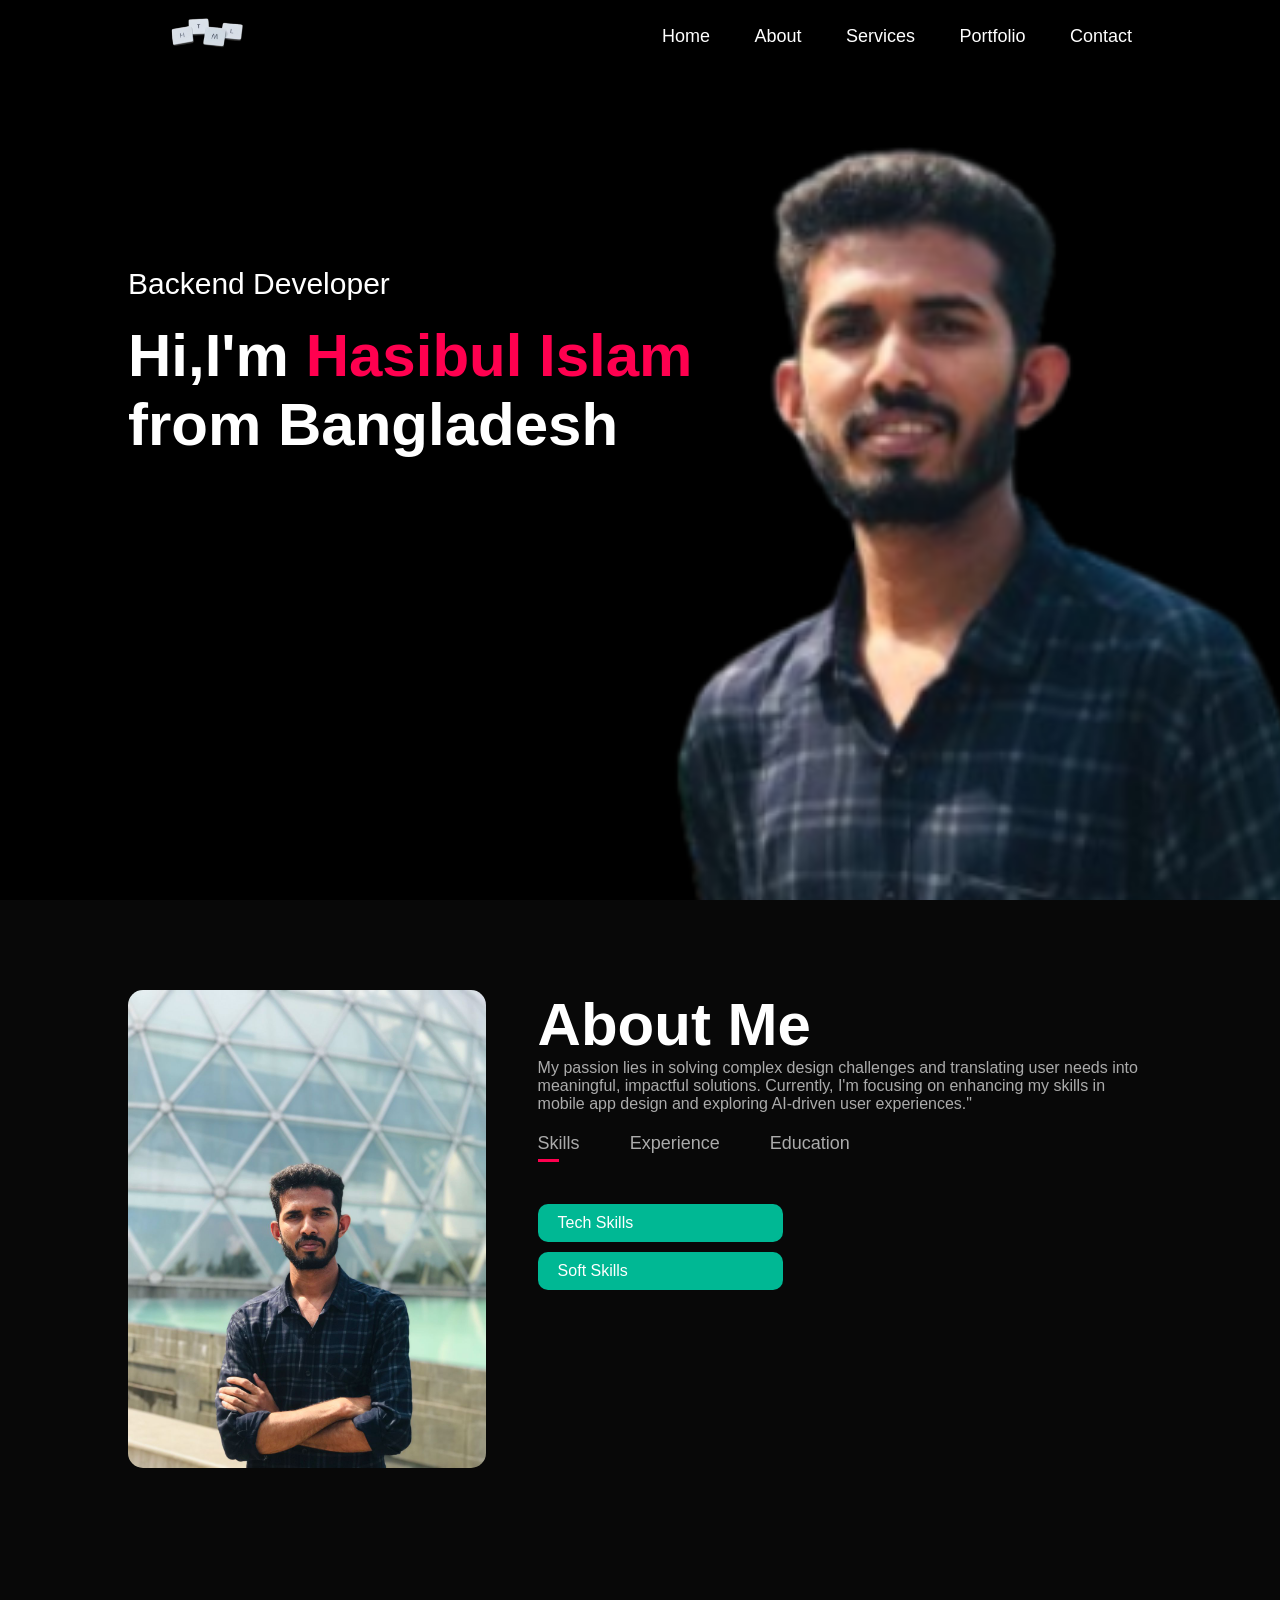
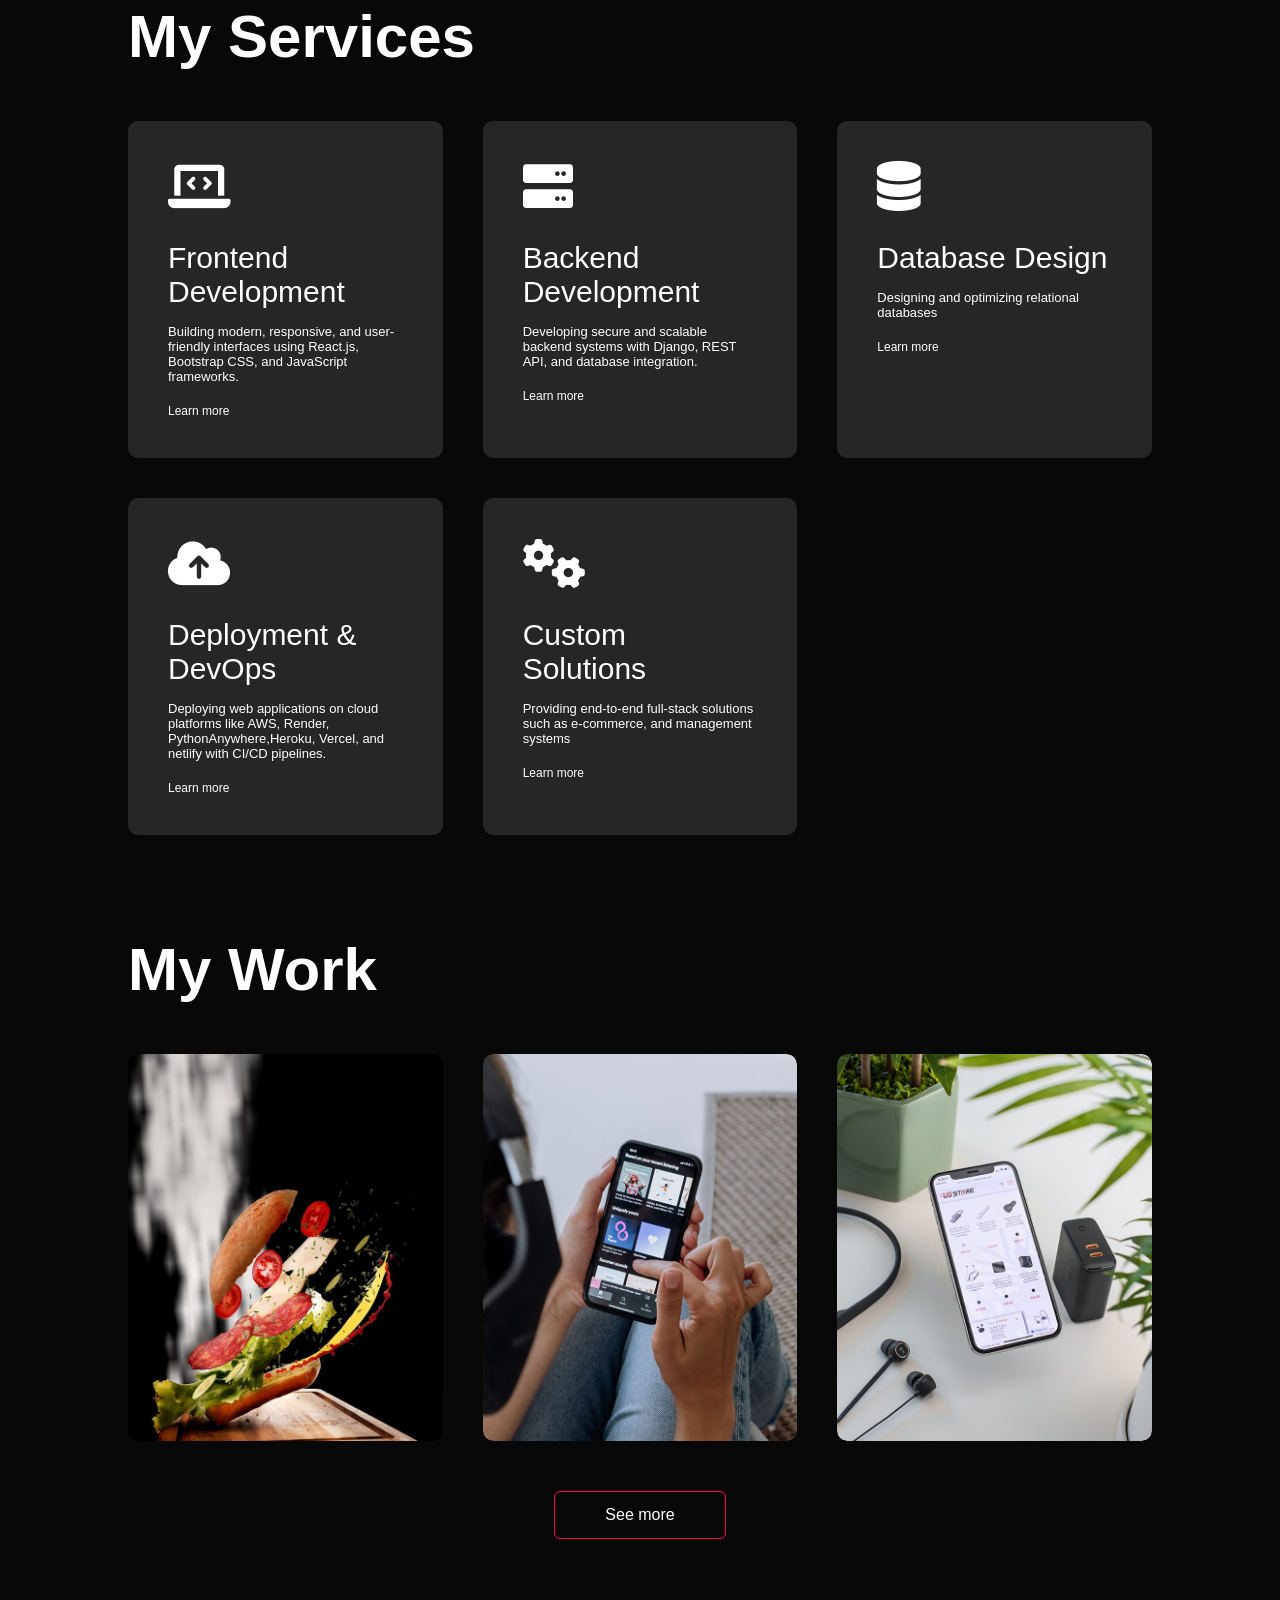
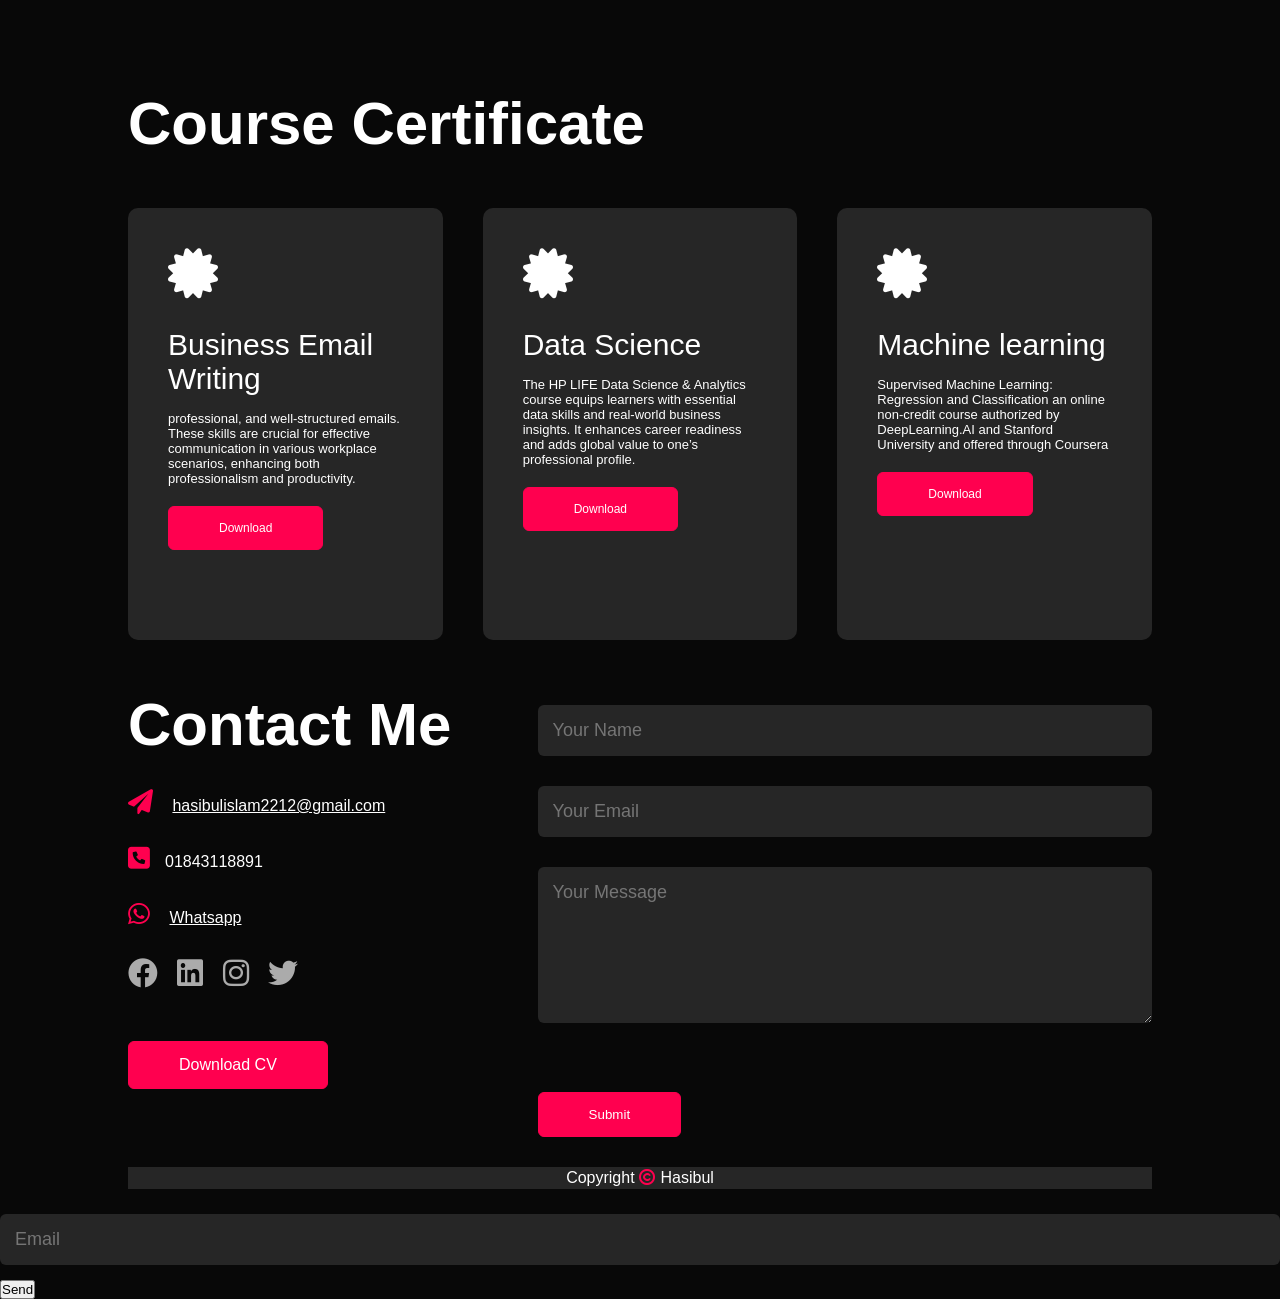
==== commit 50f13e35: "My service" ====
--- a/index.html
+++ b/index.html
@@ -221,34 +221,50 @@
         </div>
     </div>
     <!------Serrvices------------------>
-    <div id="services">
-        <div class="container">
-            <h1 class="sub-title">My services</h1>
-            <div class="services-list">
-                <div>
-                    <i class="fas fa-code"></i>
-                    <h2>Web Design</h2>
-                    <p>Lorem ipsum dolor sit amet consectetur adipisicing elit. Magni modi magnam beatae necessitatibus. Aspernatur id quibusdam doloremque sequi quidem obcaecati nam molestias totam non, odio ducimus dignissimos cumque veniam et?</p>
-                    <a href="#">Learn more</a>
-                </div>
-                <div>
-                    <i class="fas fa-object-group"></i> 
-                    <h2>UI/UX Design</h2>
-                    <p>Lorem ipsum dolor sit amet consectetur adipisicing elit. Magni modi magnam beatae necessitatibus. Aspernatur id quibusdam doloremque sequi quidem obcaecati nam molestias totam non, odio ducimus dignissimos cumque veniam et?</p>
-                    <a href="#">Learn more</a>
-                </div>
-                <div>
-                    <i class="fas fa-mobile-alt"></i> 
-
-                    <h2>App Design</h2>
-                    <p>Lorem ipsum dolor sit amet consectetur adipisicing elit. Magni modi magnam beatae necessitatibus. Aspernatur id quibusdam doloremque sequi quidem obcaecati nam molestias totam non, odio ducimus dignissimos cumque veniam et?</p>
-                    <a href="#">Learn more</a>
-                </div>
-                   
-                </div>
-
-            </div>
-        </div>
+   <div id="services">
+  <div class="container">
+    <h1 class="sub-title">My Services</h1>
+    <div class="services-list">
+      
+      <div>
+        <i class="fas fa-laptop-code"></i>
+        <h2>Frontend Development</h2>
+        <p>Building modern, responsive, and user-friendly interfaces using React.js, Bootstrap CSS, and JavaScript frameworks.</p>
+        <a href="#">Learn more</a>
+      </div>
+
+      <div>
+        <i class="fas fa-server"></i>
+        <h2>Backend Development</h2>
+        <p>Developing secure and scalable backend systems with Django, REST API, and database integration.</p>
+        <a href="#">Learn more</a>
+      </div>
+
+      <div>
+        <i class="fas fa-database"></i>
+        <h2>Database Design</h2>
+        <p>Designing and optimizing relational databases</p>
+        <a href="#">Learn more</a>
+      </div>
+
+      <div>
+        <i class="fas fa-cloud-upload-alt"></i>
+        <h2>Deployment & DevOps</h2>
+        <p>Deploying web applications on cloud platforms like AWS, Render, PythonAnywhere,Heroku, Vercel, and netlify with CI/CD pipelines.</p>
+        <a href="#">Learn more</a>
+      </div>
+
+      <div>
+        <i class="fas fa-cogs"></i>
+        <h2>Custom Solutions</h2>
+        <p>Providing end-to-end full-stack solutions such as e-commerce, and management systems</p>
+        <a href="#">Learn more</a>
+      </div>
+
+    </div>
+  </div>
+</div>
+
      
         <!---------MY work-------------->
     <div id="portfolia">
@@ -265,9 +281,9 @@
                 </div>
                 <div class="work"><img src="images/work-2.png">
                     <div class="layer">
-                        <h3>Music App</h3>
-                        <p>The app connects you to the talented prople around the world. Download the app from play store.</p>
-                        <a href="#"><i class="fa-solid fa-up-right-from-square"></i></a>
+                        <h3>Age Calculation</h3>
+                        <p>Input your birthday and calculate your age.</p>
+                        <a href="https://lifedays.vercel.app/"><i class="fa-solid fa-up-right-from-square"></i></a>
                     </div>
                     </div>
                 <div class="work"><img src="images/work-3.png">
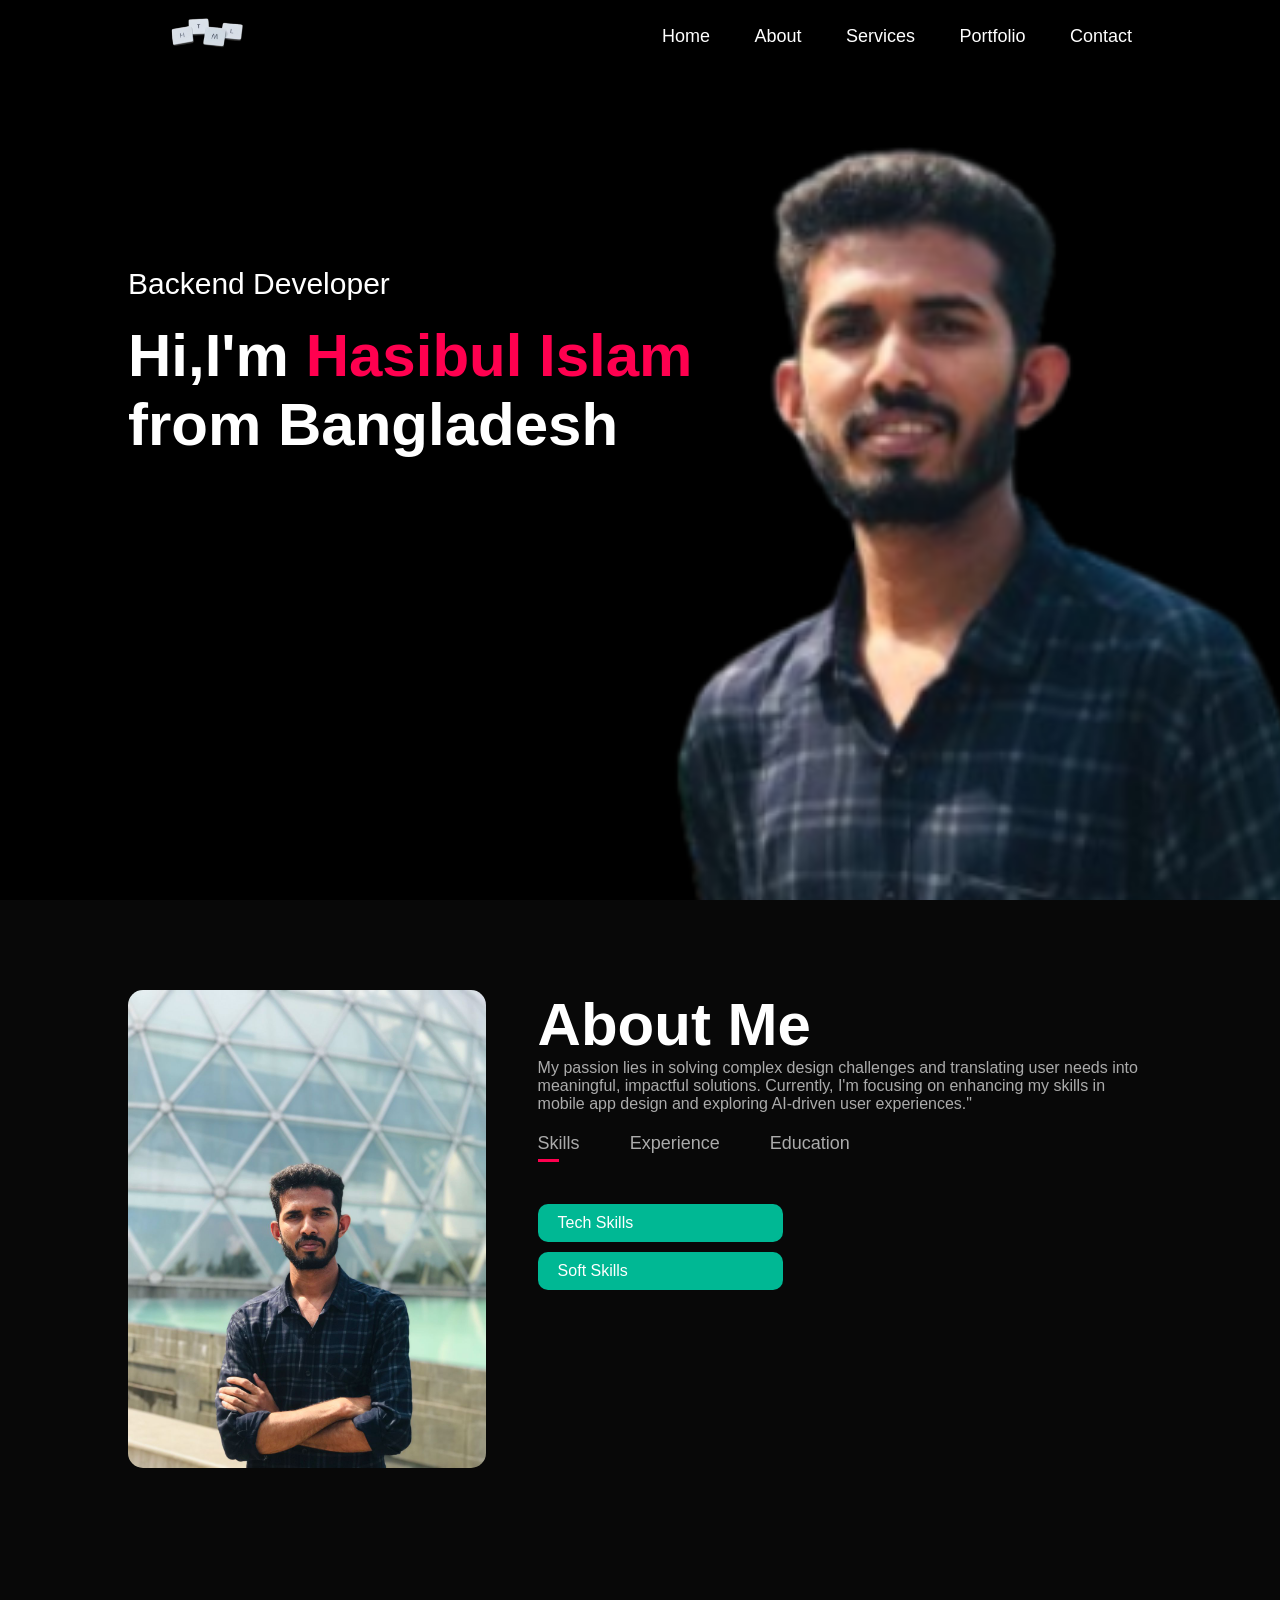
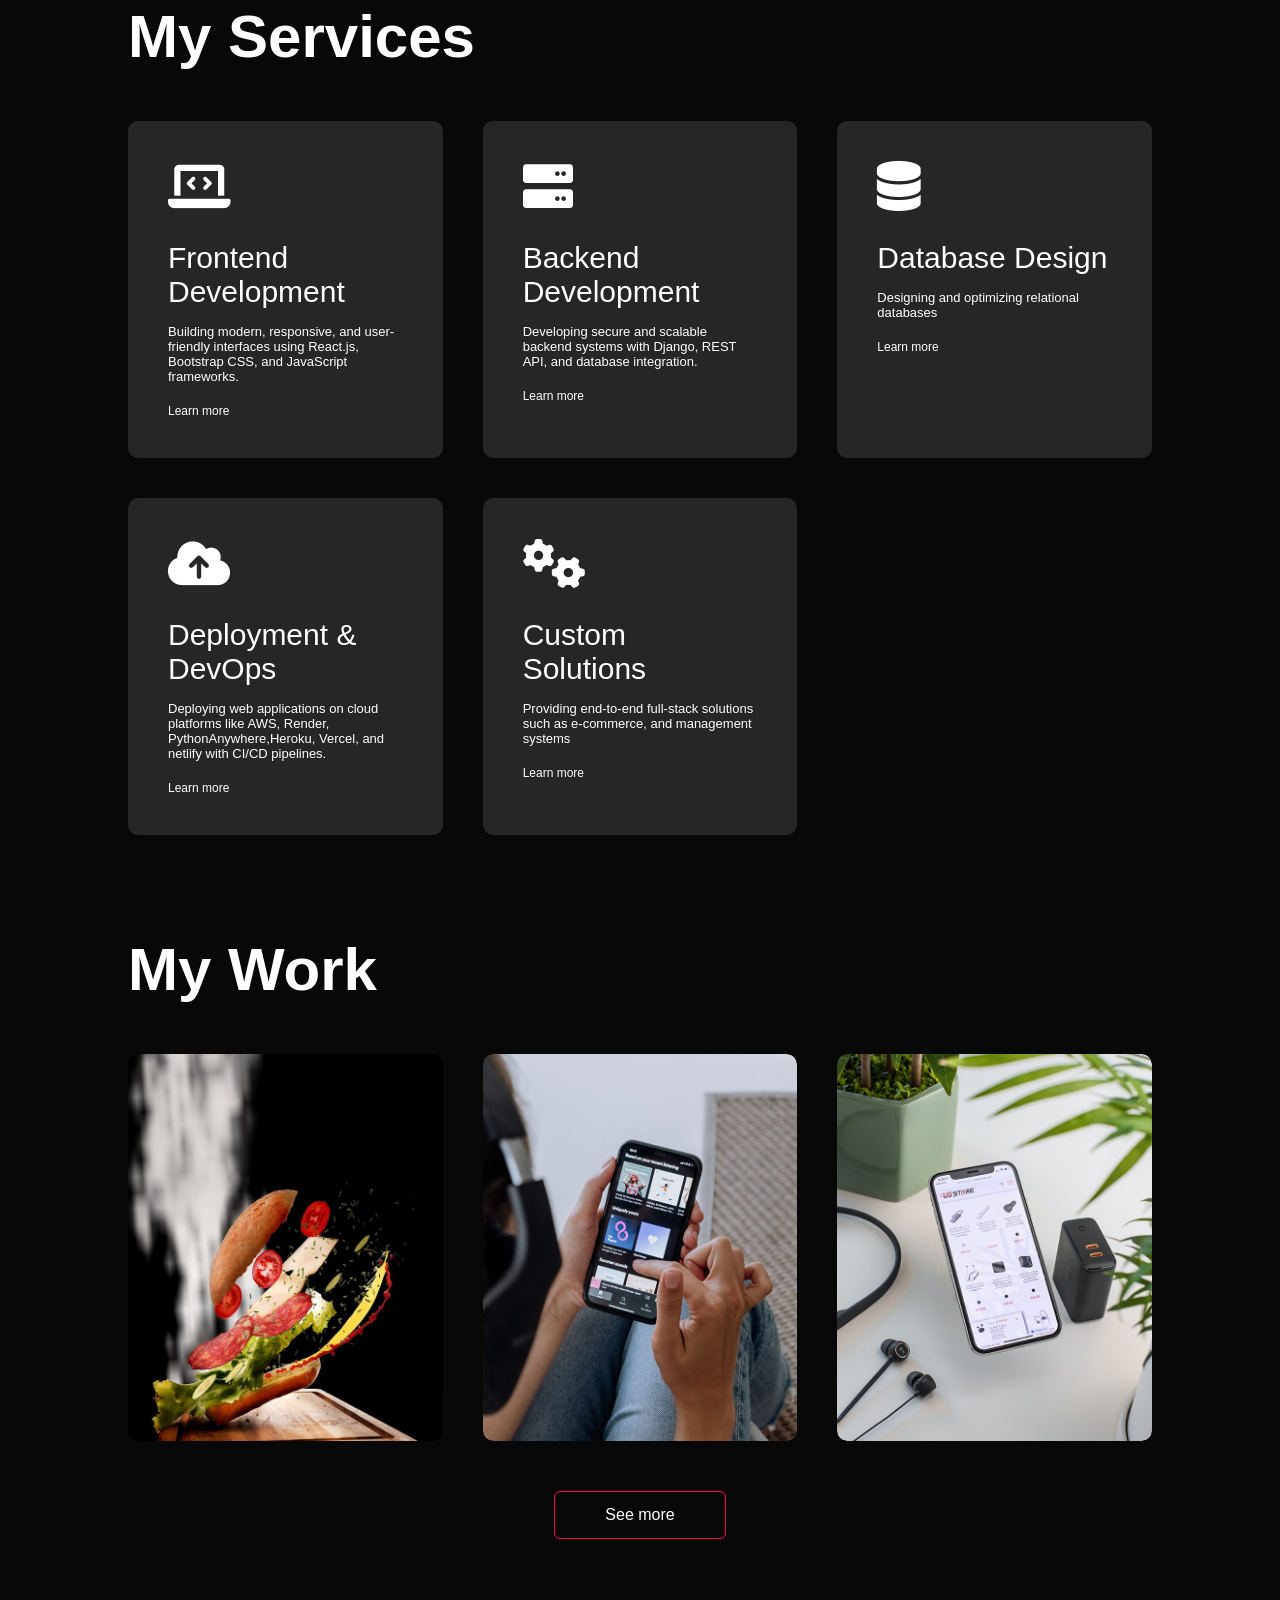
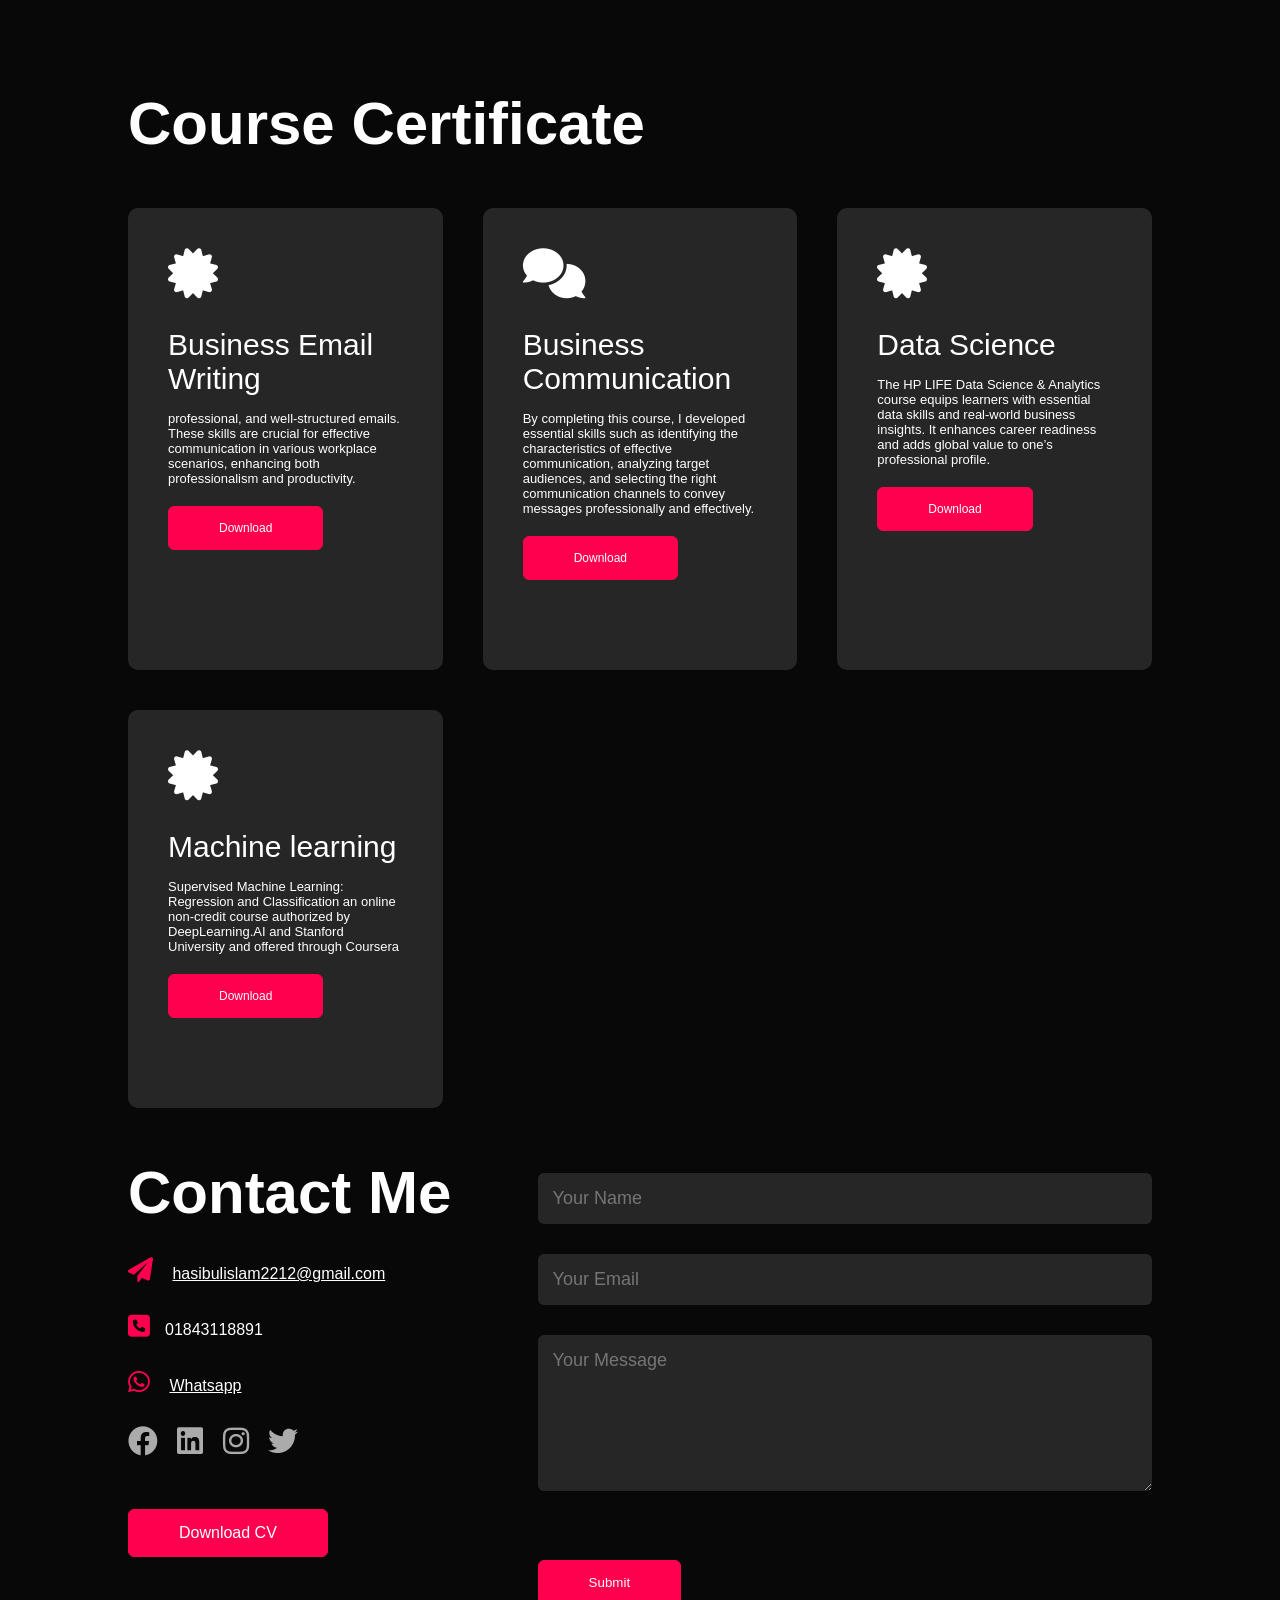
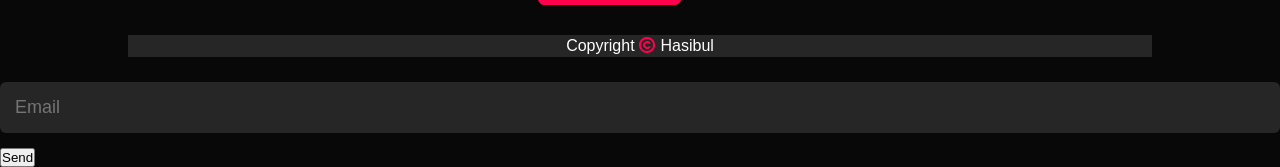
==== commit 5b8393c5: "add certification" ====
--- a/index.html
+++ b/index.html
@@ -315,6 +315,18 @@
                     <a href="images/Email.pdf" download class="btn btn2">Download</a>
                 </div>
                 <div>
+  <i class="fa-solid fa-comments"></i>
+  <h2>Business Communication</h2>
+  <p>
+    By completing this course, I developed essential skills such as identifying the 
+    characteristics of effective communication, analyzing target audiences, and 
+    selecting the right communication channels to convey messages professionally 
+    and effectively.
+  </p>
+  <a href="images/Communication.pdf" download class="btn btn2">Download</a>
+</div>
+
+                <div>
                     <i class="fa-solid fa-certificate"></i>
                     <h2>Data Science</h2>
                     <p>The HP LIFE Data Science & Analytics course equips learners with essential data skills and real-world business insights. It enhances career readiness and adds global value to one’s professional profile.</p>
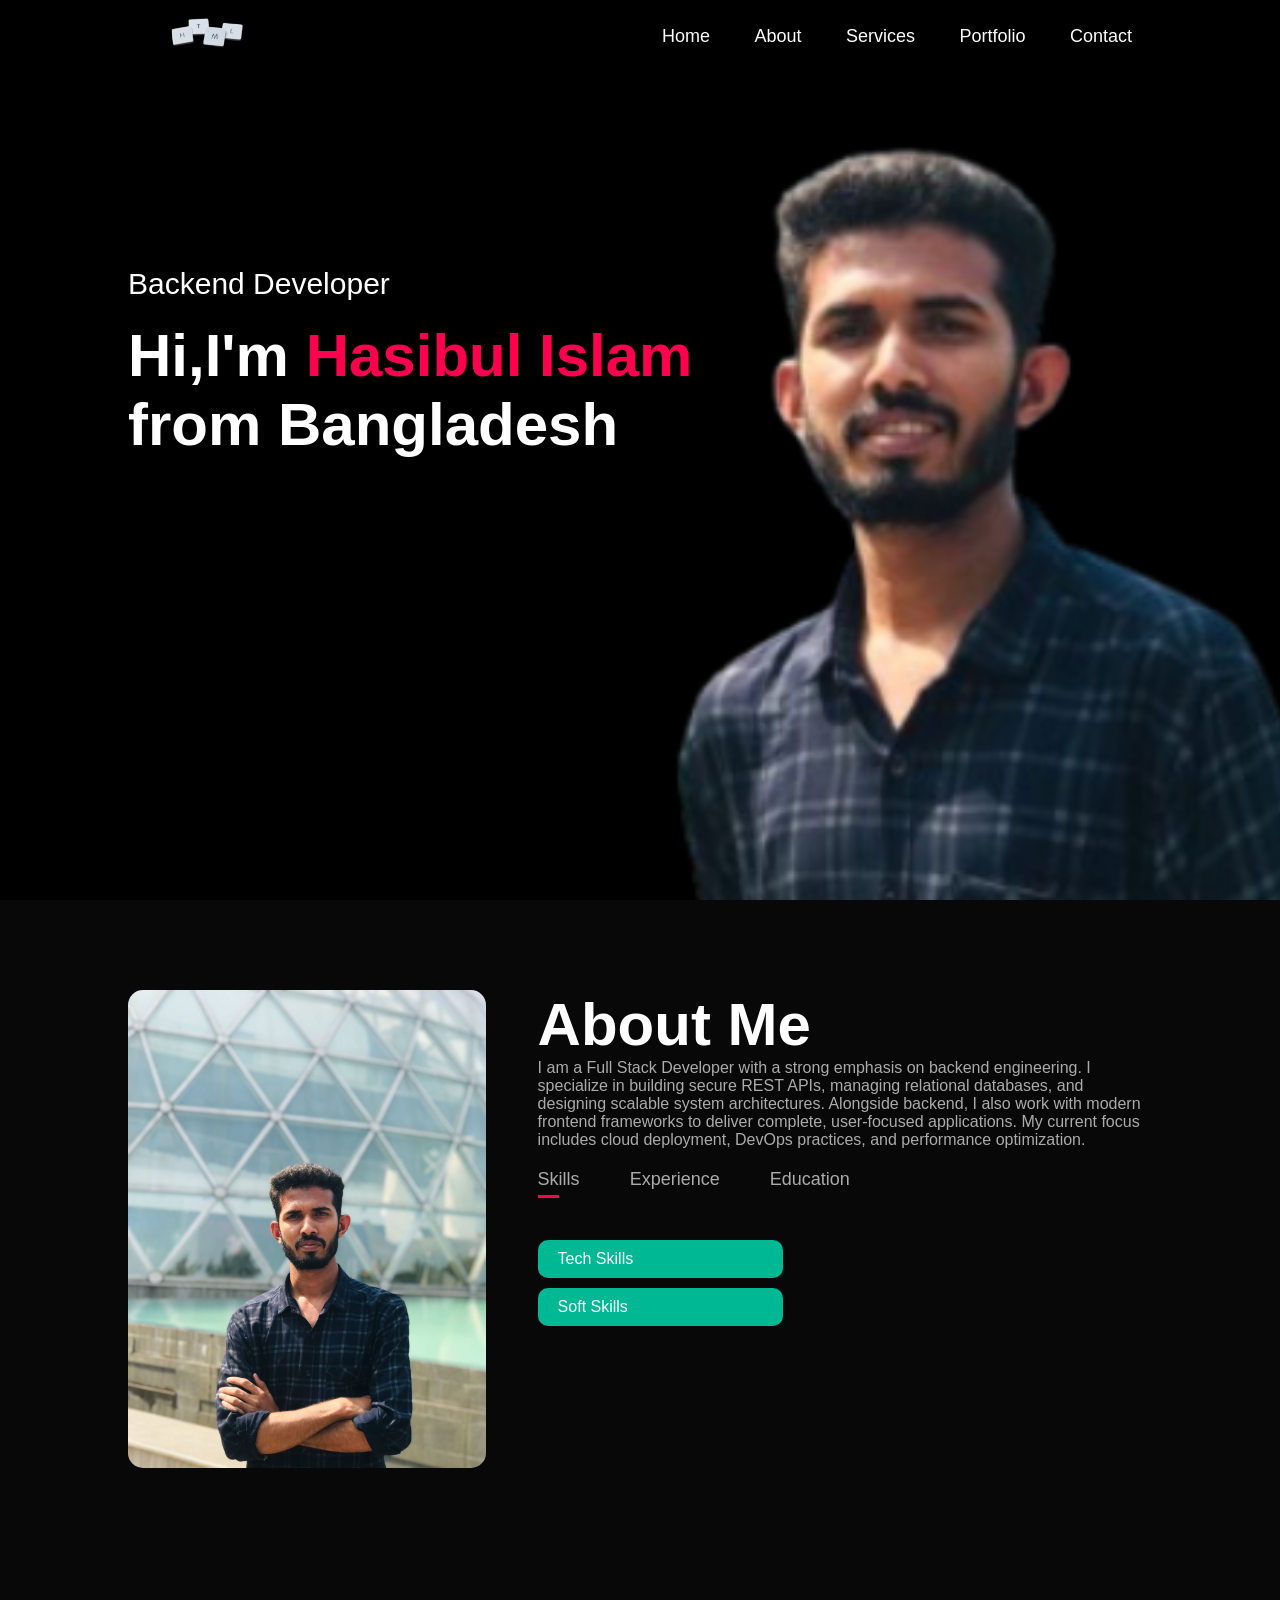
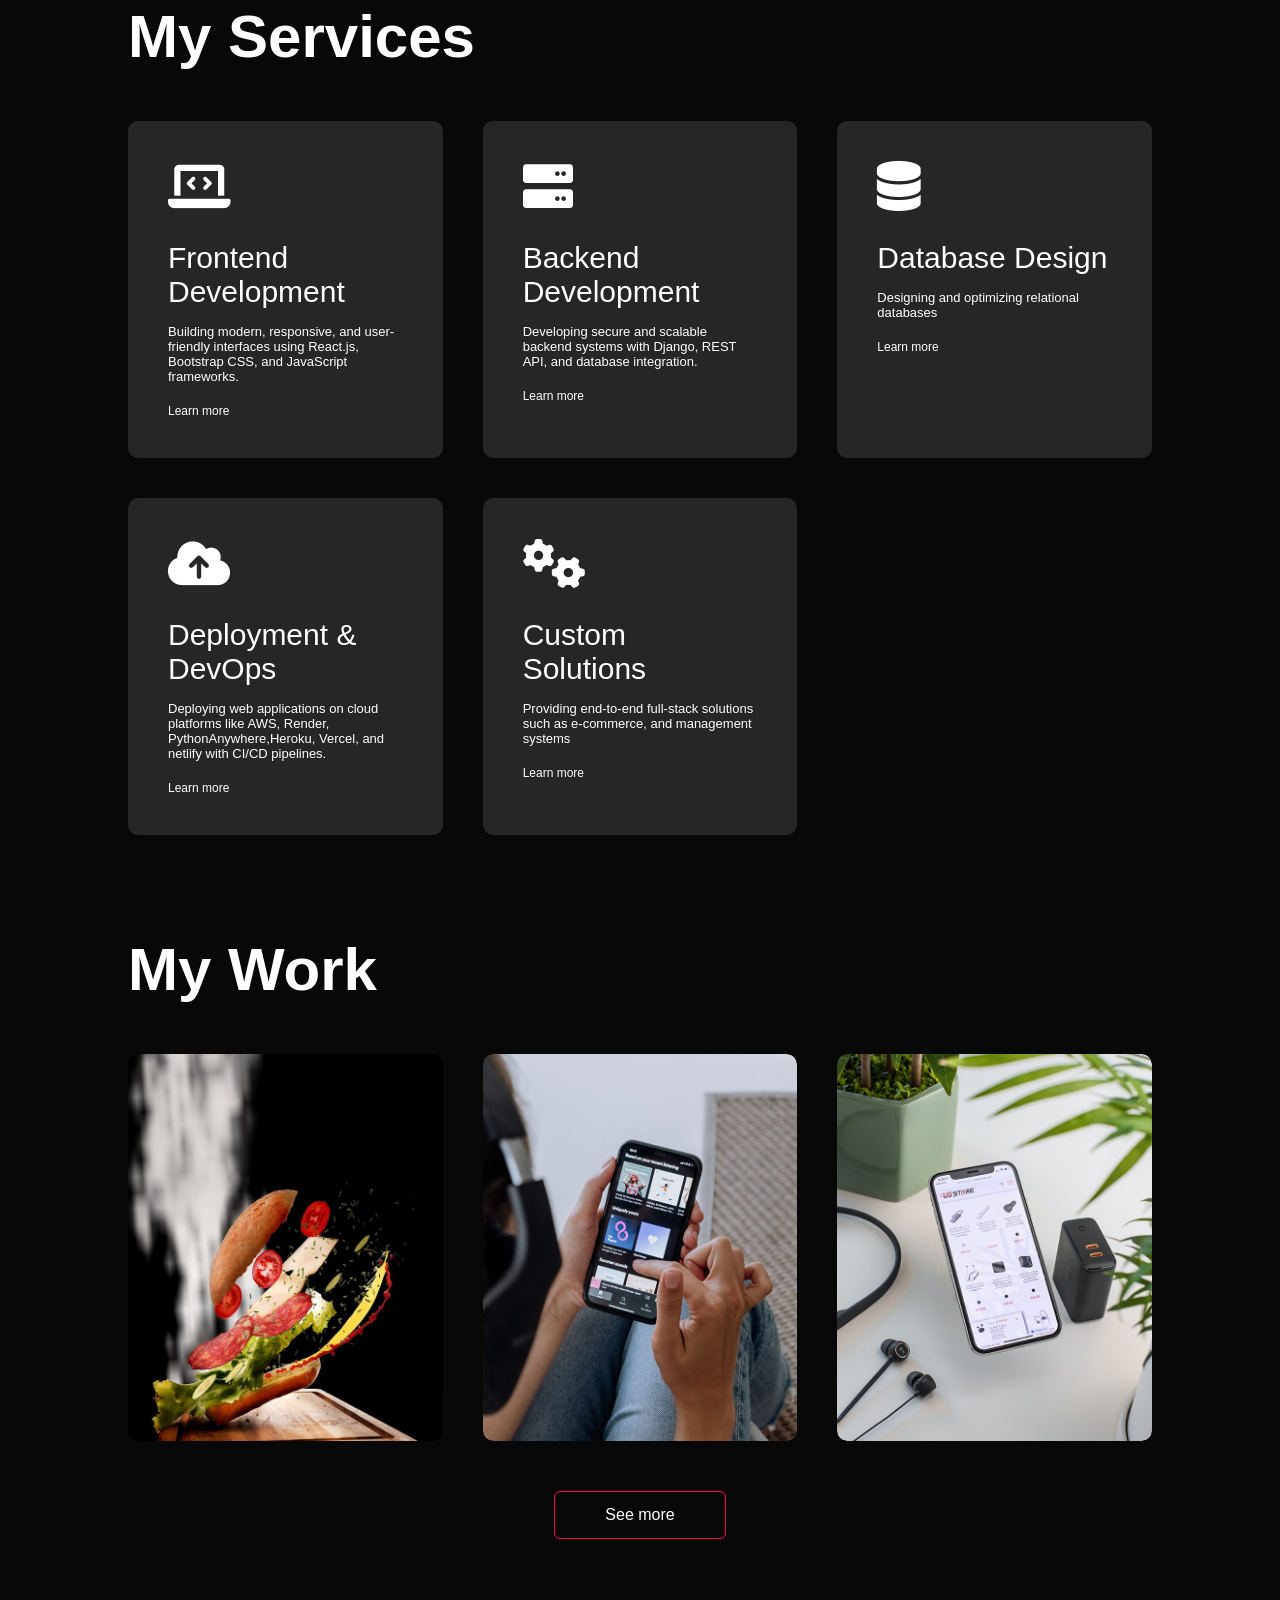
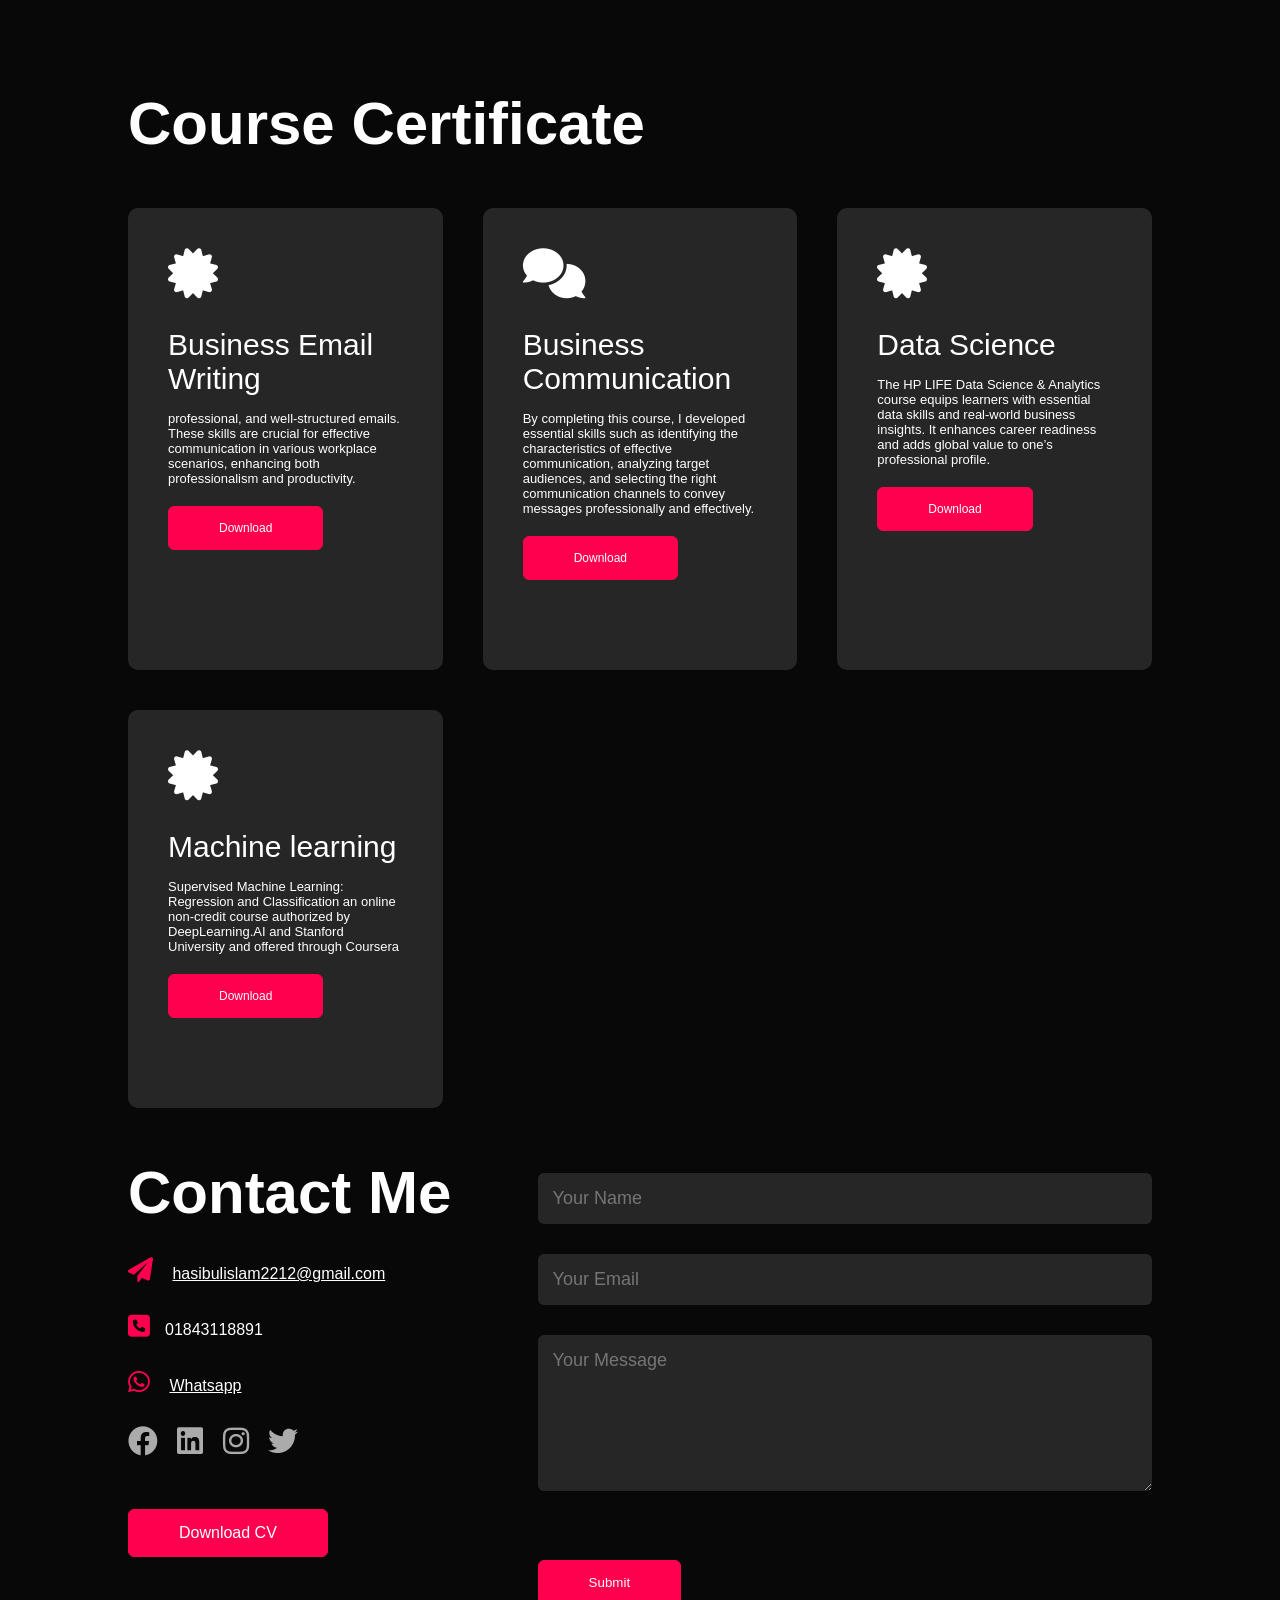
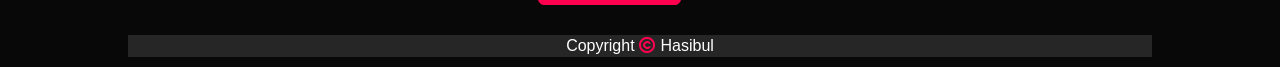
==== commit c9470e05: "update link" ====
--- a/index.html
+++ b/index.html
@@ -41,9 +41,14 @@
                 </div>
                 <div class="about-col-2">
                    <h1 class="sub-title">About Me</h1>
-                   <p>My passion lies in solving complex design challenges and translating user needs into meaningful, impactful solutions.
-                    Currently, I'm focusing on enhancing my skills in mobile app design and exploring AI-driven user experiences."
-                   </p>
+                  <p>
+  I am a Full Stack Developer with a strong emphasis on backend engineering. 
+  I specialize in building secure REST APIs, managing relational databases, 
+  and designing scalable system architectures. Alongside backend, I also work with 
+  modern frontend frameworks to deliver complete, user-focused applications. 
+  My current focus includes cloud deployment, DevOps practices, and performance optimization.
+</p>
+
                    <div class="tab-titles">
                     <p class="tab-links active-link" onclick="opentab('skills')">Skills</p>
                     <p class="tab-links"onclick="opentab('experience')">Experience</p>
@@ -75,6 +80,7 @@
             <div class="bar"></div>
           </div>
         </li>
+        <li>
           <span>JavaScript</span><br>
           <div class="bar-container">
             <div class="bar"></div>
@@ -288,9 +294,10 @@
                     </div>
                 <div class="work"><img src="images/work-3.png">
                     <div class="layer">
-                        <h3>Online Shopping App</h3>
-                        <p>Buy product stay at home and save time ,Enjoy life. Download the app from play store.</p>
-                        <a href="#"><i class="fa-solid fa-up-right-from-square"></i></a>
+                        <h3>Customer Management Relationship</h3>
+                        <p>Manage your customers efficiently with our platform and grow your business from anywhere</p>
+
+                        <a href="https://customerrelationship.vercel.app/"><i class="fa-solid fa-up-right-from-square"></i></a>
                 
                 </div>
                     
@@ -420,10 +427,7 @@
 </script>
 
 <!--------Scripts for google Sheet-->
-<form name="submit-to-google-sheet">
-    <input name="email" type="email" placeholder="Email" required>
-    <button type="submit">Send</button>
-  </form>
+
   
   <script>
     const scriptURL = 'https://script.google.com/macros/s/AKfycbxXuohKjLTqJzV5BYxZj2ONTsQzF-bx7kNTBcKmpNZhheGKKLPEAFTcOA_Ugq9JaPyUqA/exec'
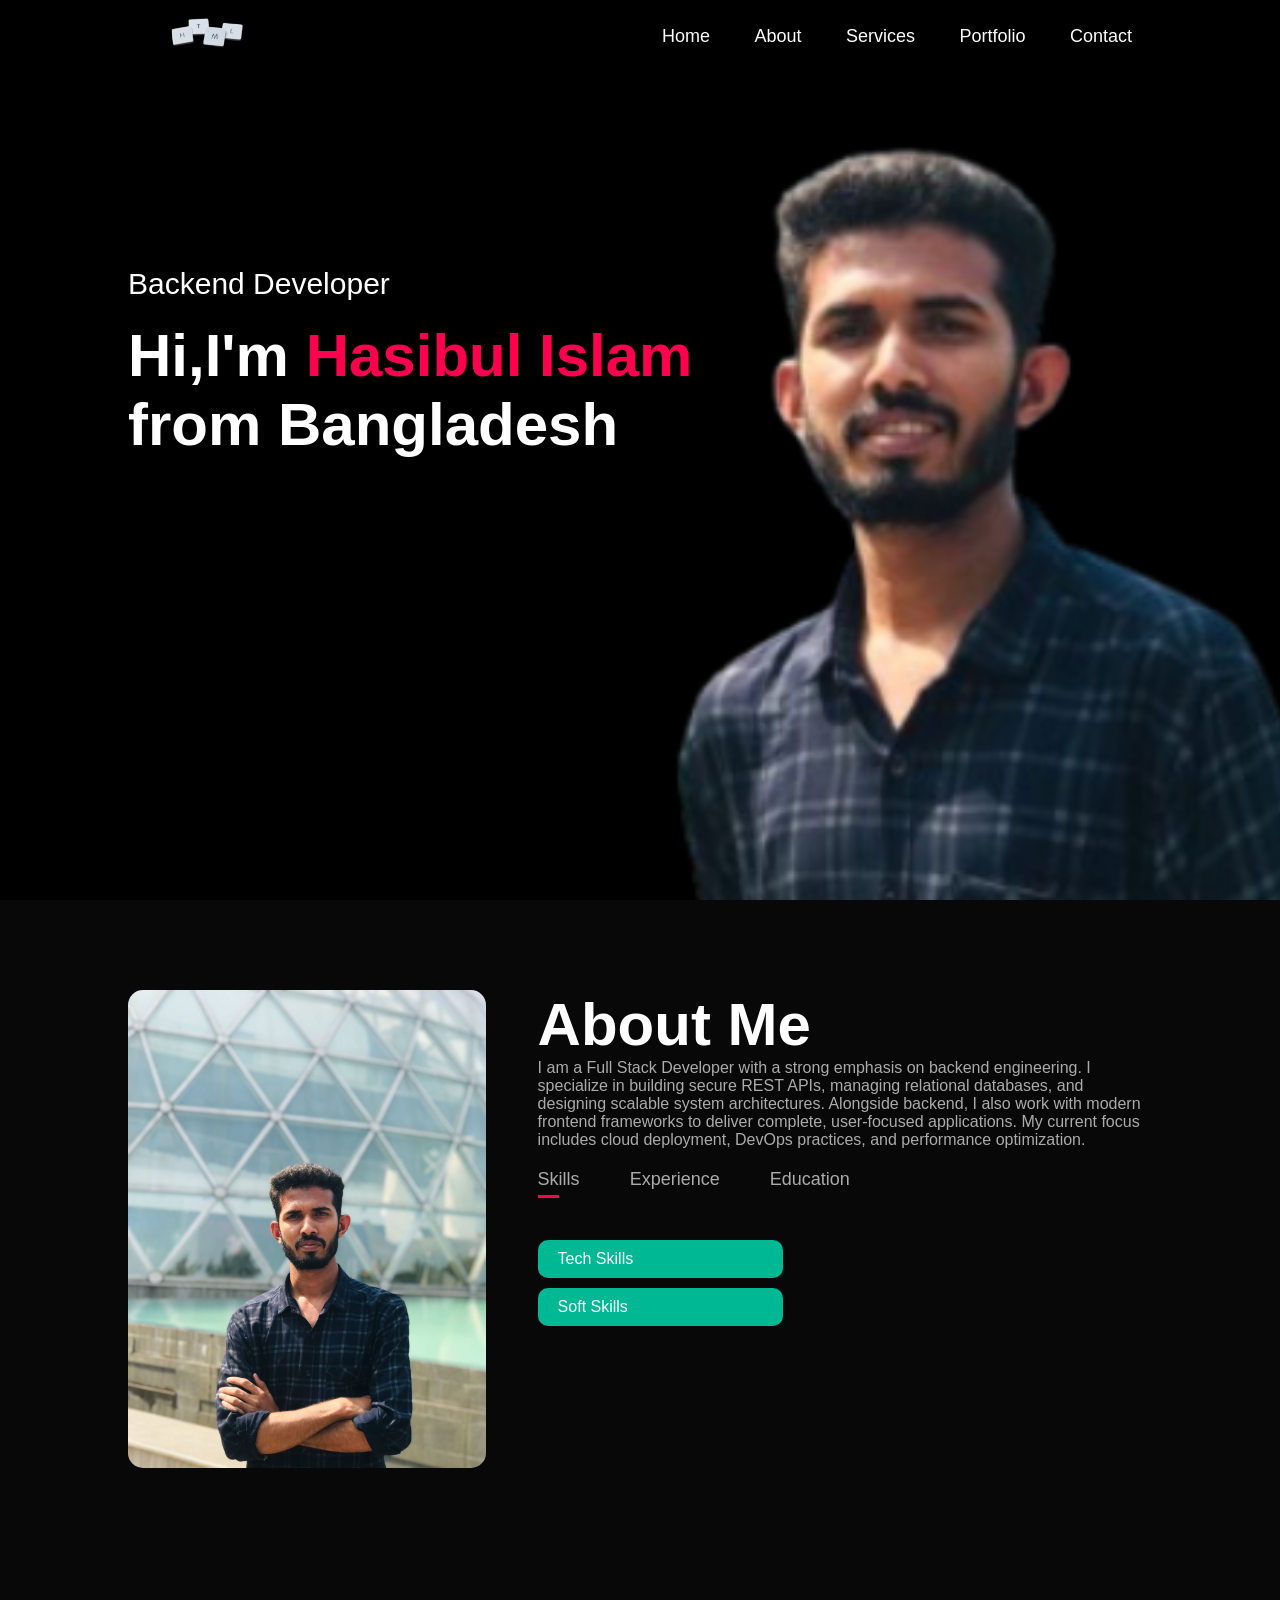
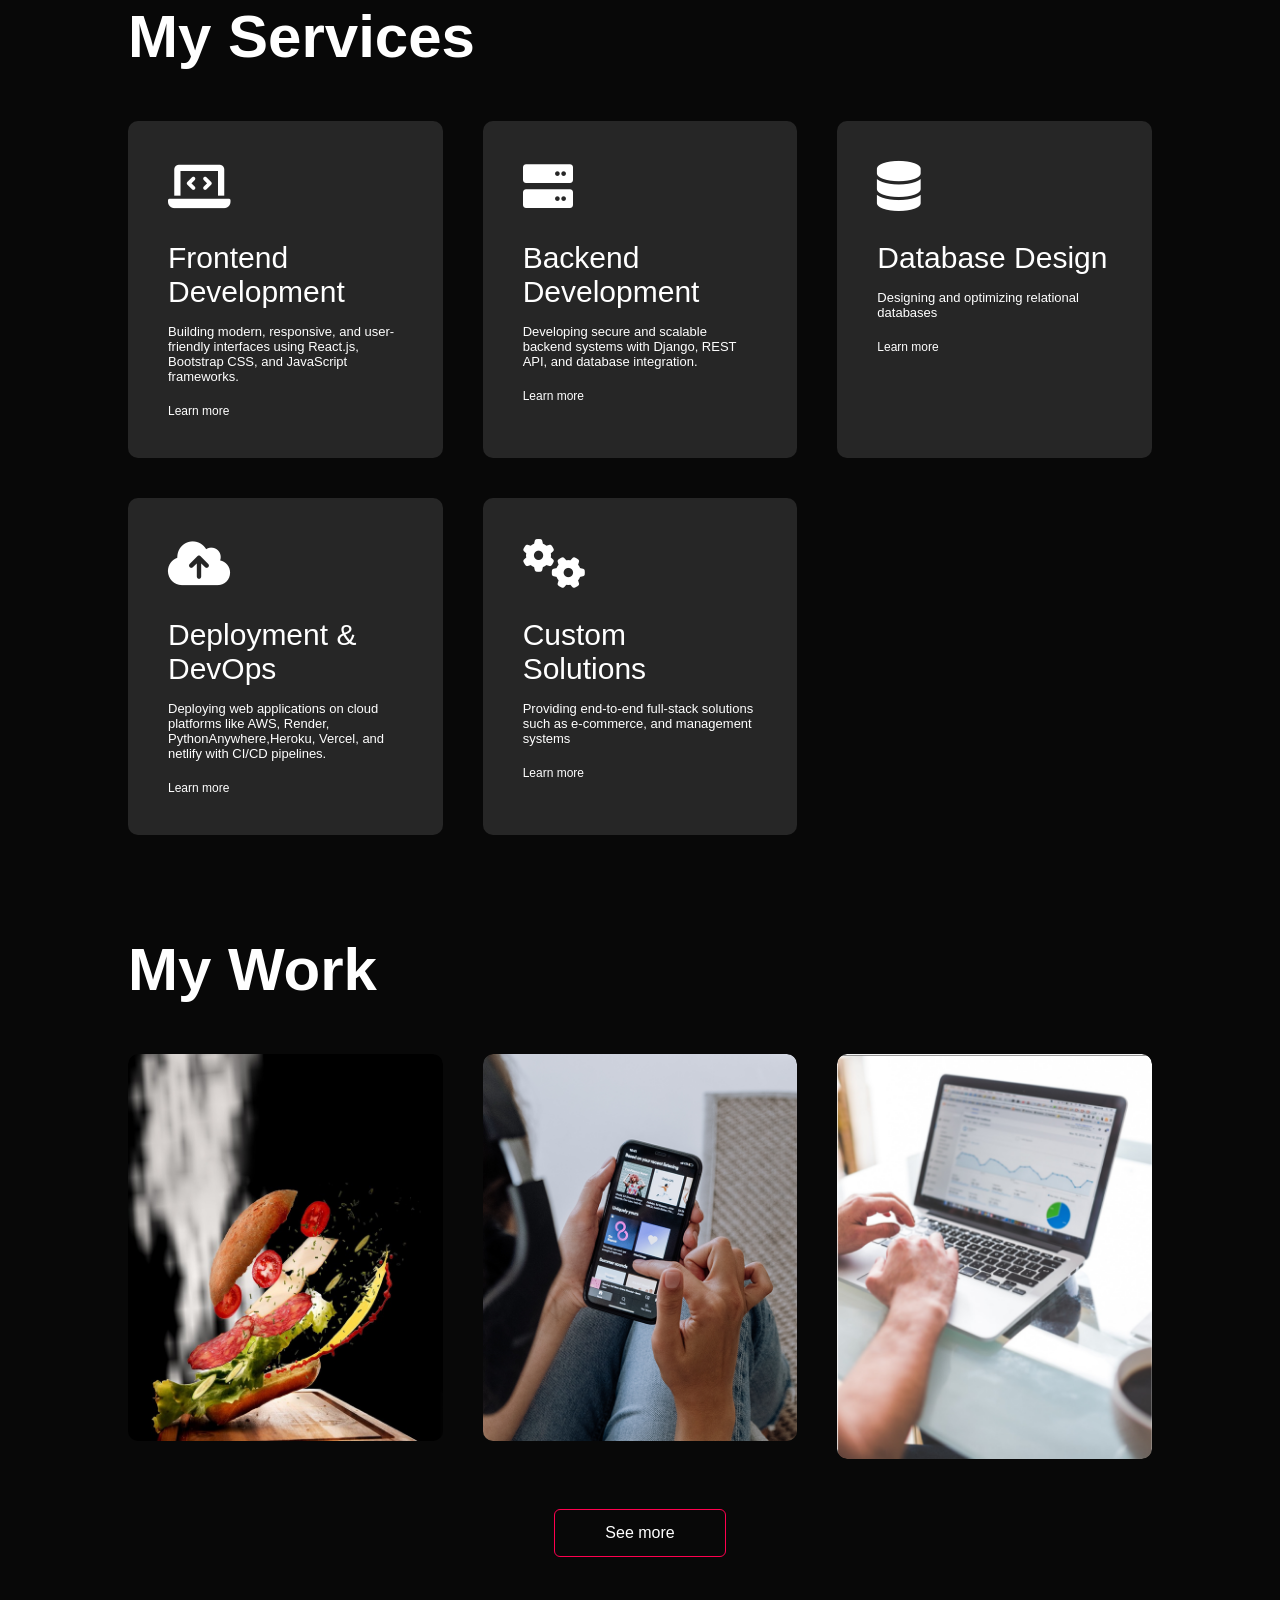
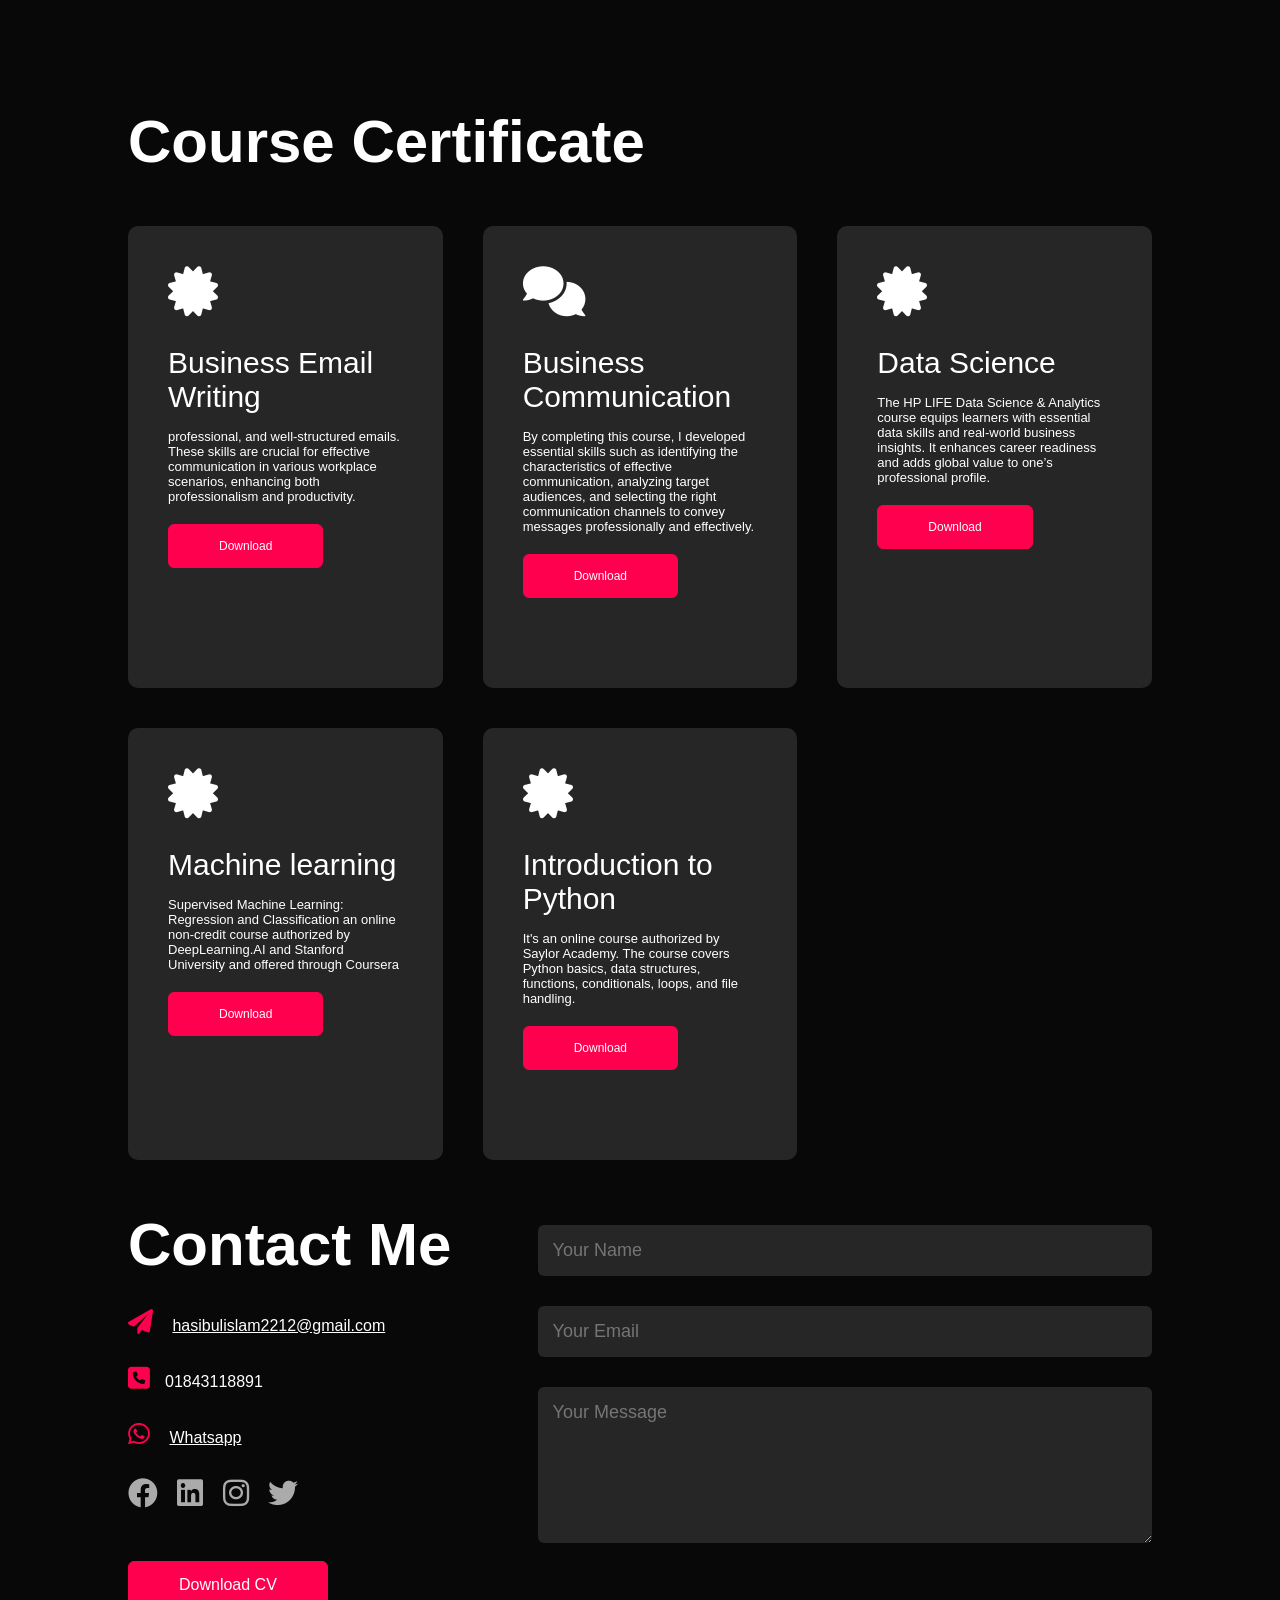
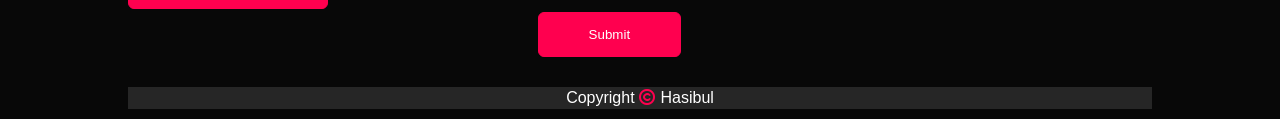
==== commit f7353fbf: "add certificate" ====
--- a/index.html
+++ b/index.html
@@ -349,6 +349,16 @@
                         offered through Coursera</p>
                         <a href="images/Supervised_ML.pdf" download class="btn btn2">Download</a>
                 </div>
+                <div>
+                    <i class="fa-solid fa-certificate"></i>
+
+                    <h2> Introduction to Python</h2>
+                    <p>It's an online  course authorized by
+       Saylor Academy.  
+        The course covers Python basics, data structures, functions,
+        conditionals, loops, and file handling.</p>
+                        <a href="images/python.pdf" download class="btn btn2">Download</a>
+                </div>
                    
                 </div>
 
